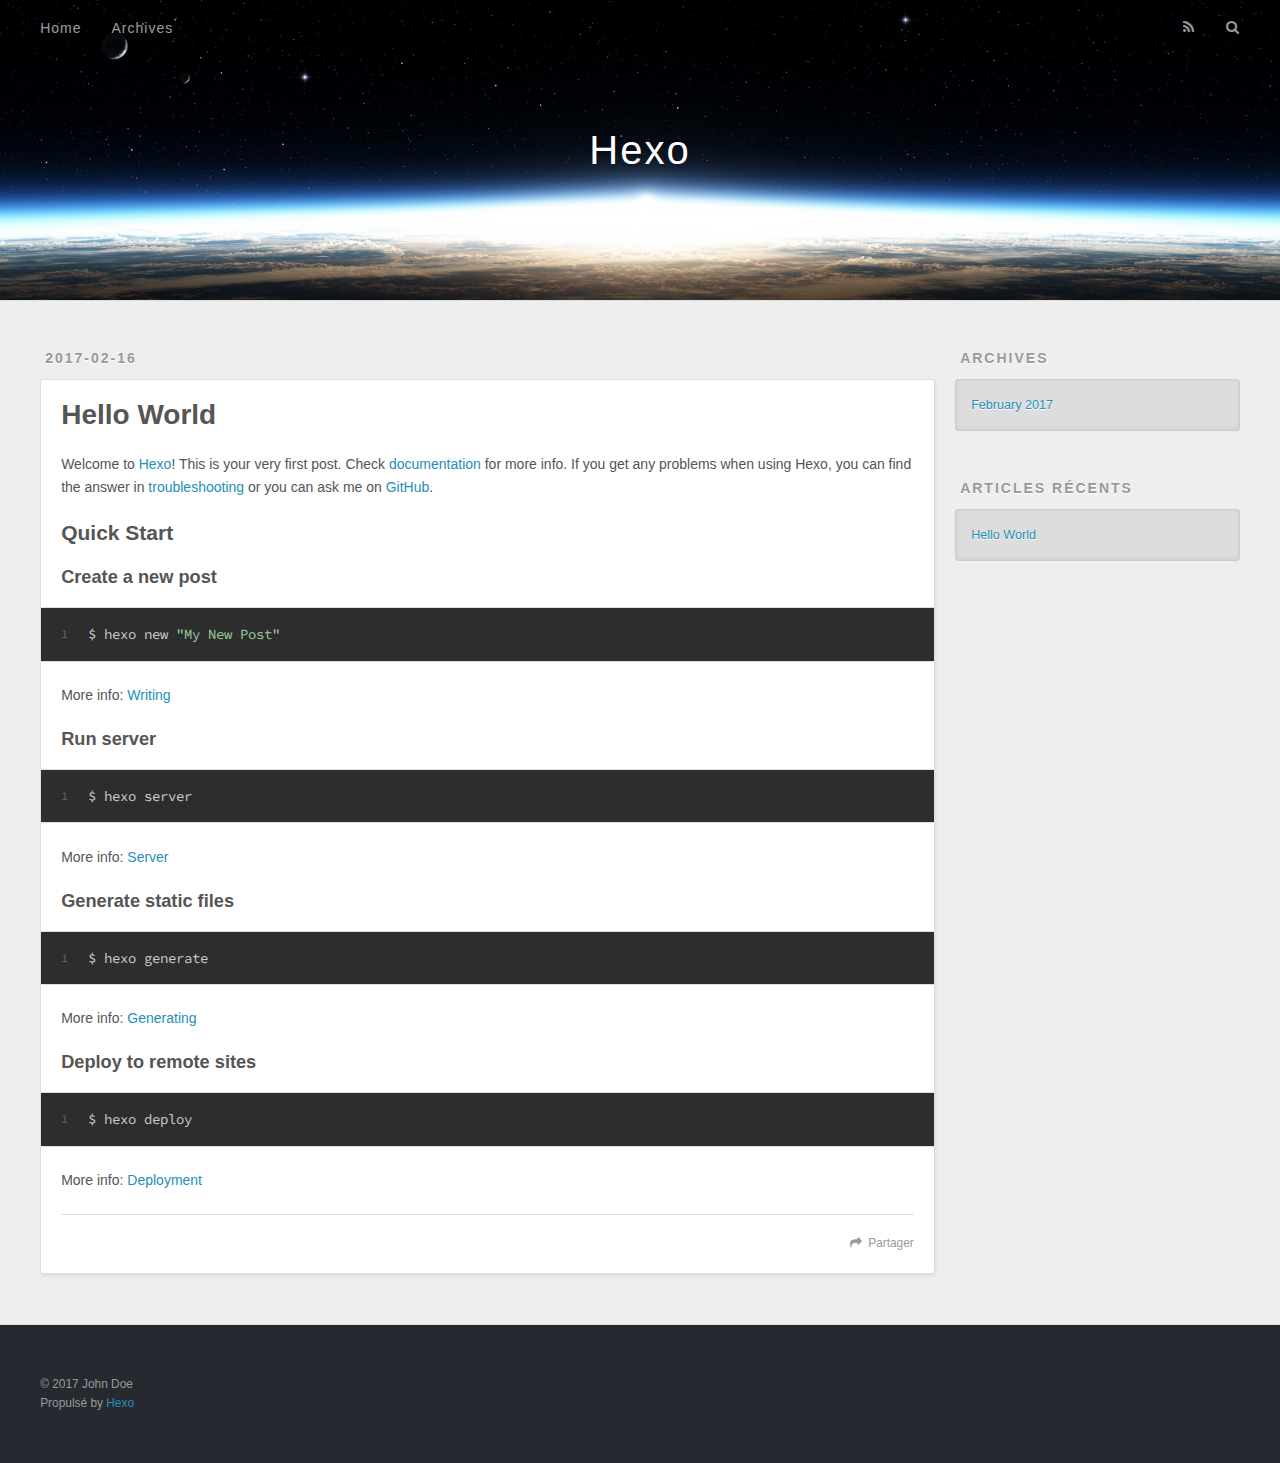
==== index.html @ 512c4527 "Site updated: 2017-02-16 19:37:26" ====
<!DOCTYPE html>
<html>
<head>
  <meta charset="utf-8">
  
  <title>Hexo</title>
  <meta name="viewport" content="width=device-width, initial-scale=1, maximum-scale=1">
  <meta property="og:type" content="website">
<meta property="og:title" content="Hexo">
<meta property="og:url" content="http://yoursite.com/index.html">
<meta property="og:site_name" content="Hexo">
<meta name="twitter:card" content="summary">
<meta name="twitter:title" content="Hexo">
  
    <link rel="alternate" href="/atom.xml" title="Hexo" type="application/atom+xml">
  
  
    <link rel="icon" href="/favicon.png">
  
  
    <link href="//fonts.googleapis.com/css?family=Source+Code+Pro" rel="stylesheet" type="text/css">
  
  <link rel="stylesheet" href="/css/style.css">
  

</head>

<body>
  <div id="container">
    <div id="wrap">
      <header id="header">
  <div id="banner"></div>
  <div id="header-outer" class="outer">
    <div id="header-title" class="inner">
      <h1 id="logo-wrap">
        <a href="/" id="logo">Hexo</a>
      </h1>
      
    </div>
    <div id="header-inner" class="inner">
      <nav id="main-nav">
        <a id="main-nav-toggle" class="nav-icon"></a>
        
          <a class="main-nav-link" href="/">Home</a>
        
          <a class="main-nav-link" href="/archives">Archives</a>
        
      </nav>
      <nav id="sub-nav">
        
          <a id="nav-rss-link" class="nav-icon" href="/atom.xml" title="Flux RSS"></a>
        
        <a id="nav-search-btn" class="nav-icon" title="Rechercher"></a>
      </nav>
      <div id="search-form-wrap">
        <form action="//google.com/search" method="get" accept-charset="UTF-8" class="search-form"><input type="search" name="q" results="0" class="search-form-input" placeholder="Search"><button type="submit" class="search-form-submit">&#xF002;</button><input type="hidden" name="sitesearch" value="http://yoursite.com"></form>
      </div>
    </div>
  </div>
</header>
      <div class="outer">
        <section id="main">
  
    <article id="post-hello-world" class="article article-type-post" itemscope itemprop="blogPost">
  <div class="article-meta">
    <a href="/2017/02/16/hello-world/" class="article-date">
  <time datetime="2017-02-16T11:02:49.770Z" itemprop="datePublished">2017-02-16</time>
</a>
    
  </div>
  <div class="article-inner">
    
    
      <header class="article-header">
        
  
    <h1 itemprop="name">
      <a class="article-title" href="/2017/02/16/hello-world/">Hello World</a>
    </h1>
  

      </header>
    
    <div class="article-entry" itemprop="articleBody">
      
        <p>Welcome to <a href="https://hexo.io/" target="_blank" rel="external">Hexo</a>! This is your very first post. Check <a href="https://hexo.io/docs/" target="_blank" rel="external">documentation</a> for more info. If you get any problems when using Hexo, you can find the answer in <a href="https://hexo.io/docs/troubleshooting.html" target="_blank" rel="external">troubleshooting</a> or you can ask me on <a href="https://github.com/hexojs/hexo/issues" target="_blank" rel="external">GitHub</a>.</p>
<h2 id="Quick-Start"><a href="#Quick-Start" class="headerlink" title="Quick Start"></a>Quick Start</h2><h3 id="Create-a-new-post"><a href="#Create-a-new-post" class="headerlink" title="Create a new post"></a>Create a new post</h3><figure class="highlight bash"><table><tr><td class="gutter"><pre><div class="line">1</div></pre></td><td class="code"><pre><div class="line">$ hexo new <span class="string">"My New Post"</span></div></pre></td></tr></table></figure>
<p>More info: <a href="https://hexo.io/docs/writing.html" target="_blank" rel="external">Writing</a></p>
<h3 id="Run-server"><a href="#Run-server" class="headerlink" title="Run server"></a>Run server</h3><figure class="highlight bash"><table><tr><td class="gutter"><pre><div class="line">1</div></pre></td><td class="code"><pre><div class="line">$ hexo server</div></pre></td></tr></table></figure>
<p>More info: <a href="https://hexo.io/docs/server.html" target="_blank" rel="external">Server</a></p>
<h3 id="Generate-static-files"><a href="#Generate-static-files" class="headerlink" title="Generate static files"></a>Generate static files</h3><figure class="highlight bash"><table><tr><td class="gutter"><pre><div class="line">1</div></pre></td><td class="code"><pre><div class="line">$ hexo generate</div></pre></td></tr></table></figure>
<p>More info: <a href="https://hexo.io/docs/generating.html" target="_blank" rel="external">Generating</a></p>
<h3 id="Deploy-to-remote-sites"><a href="#Deploy-to-remote-sites" class="headerlink" title="Deploy to remote sites"></a>Deploy to remote sites</h3><figure class="highlight bash"><table><tr><td class="gutter"><pre><div class="line">1</div></pre></td><td class="code"><pre><div class="line">$ hexo deploy</div></pre></td></tr></table></figure>
<p>More info: <a href="https://hexo.io/docs/deployment.html" target="_blank" rel="external">Deployment</a></p>

      
    </div>
    <footer class="article-footer">
      <a data-url="http://yoursite.com/2017/02/16/hello-world/" data-id="ciz8a46mx0000kwv94ammc1hn" class="article-share-link">Partager</a>
      
      
    </footer>
  </div>
  
</article>


  

</section>
        
          <aside id="sidebar">
  
    

  
    

  
    
  
    
  <div class="widget-wrap">
    <h3 class="widget-title">Archives</h3>
    <div class="widget">
      <ul class="archive-list"><li class="archive-list-item"><a class="archive-list-link" href="/archives/2017/02/">February 2017</a></li></ul>
    </div>
  </div>


  
    
  <div class="widget-wrap">
    <h3 class="widget-title">Articles récents</h3>
    <div class="widget">
      <ul>
        
          <li>
            <a href="/2017/02/16/hello-world/">Hello World</a>
          </li>
        
      </ul>
    </div>
  </div>

  
</aside>
        
      </div>
      <footer id="footer">
  
  <div class="outer">
    <div id="footer-info" class="inner">
      &copy; 2017 John Doe<br>
      Propulsé by <a href="http://hexo.io/" target="_blank">Hexo</a>
    </div>
  </div>
</footer>
    </div>
    <nav id="mobile-nav">
  
    <a href="/" class="mobile-nav-link">Home</a>
  
    <a href="/archives" class="mobile-nav-link">Archives</a>
  
</nav>
    

<script src="//ajax.googleapis.com/ajax/libs/jquery/2.0.3/jquery.min.js"></script>


  <link rel="stylesheet" href="/fancybox/jquery.fancybox.css">
  <script src="/fancybox/jquery.fancybox.pack.js"></script>


<script src="/js/script.js"></script>

  </div>
</body>
</html>
---- css/style.css ----
body {
  width: 100%;
}
body:before,
body:after {
  content: "";
  display: table;
}
body:after {
  clear: both;
}
html,
body,
div,
span,
applet,
object,
iframe,
h1,
h2,
h3,
h4,
h5,
h6,
p,
blockquote,
pre,
a,
abbr,
acronym,
address,
big,
cite,
code,
del,
dfn,
em,
img,
ins,
kbd,
q,
s,
samp,
small,
strike,
strong,
sub,
sup,
tt,
var,
dl,
dt,
dd,
ol,
ul,
li,
fieldset,
form,
label,
legend,
table,
caption,
tbody,
tfoot,
thead,
tr,
th,
td {
  margin: 0;
  padding: 0;
  border: 0;
  outline: 0;
  font-weight: inherit;
  font-style: inherit;
  font-family: inherit;
  font-size: 100%;
  vertical-align: baseline;
}
body {
  line-height: 1;
  color: #000;
  background: #fff;
}
ol,
ul {
  list-style: none;
}
table {
  border-collapse: separate;
  border-spacing: 0;
  vertical-align: middle;
}
caption,
th,
td {
  text-align: left;
  font-weight: normal;
  vertical-align: middle;
}
a img {
  border: none;
}
input,
button {
  margin: 0;
  padding: 0;
}
input::-moz-focus-inner,
button::-moz-focus-inner {
  border: 0;
  padding: 0;
}
@font-face {
  font-family: FontAwesome;
  font-style: normal;
  font-weight: normal;
  src: url("fonts/fontawesome-webfont.eot?v=#4.0.3");
  src: url("fonts/fontawesome-webfont.eot?#iefix&v=#4.0.3") format("embedded-opentype"), url("fonts/fontawesome-webfont.woff?v=#4.0.3") format("woff"), url("fonts/fontawesome-webfont.ttf?v=#4.0.3") format("truetype"), url("fonts/fontawesome-webfont.svg#fontawesomeregular?v=#4.0.3") format("svg");
}
html,
body,
#container {
  height: 100%;
}
body {
  background: #eee;
  font: 14px "Helvetica Neue", Helvetica, Arial, sans-serif;
  -webkit-text-size-adjust: 100%;
}
.outer {
  max-width: 1220px;
  margin: 0 auto;
  padding: 0 20px;
}
.outer:before,
.outer:after {
  content: "";
  display: table;
}
.outer:after {
  clear: both;
}
.inner {
  display: inline;
  float: left;
  width: 98.33333333333333%;
  margin: 0 0.833333333333333%;
}
.left,
.alignleft {
  float: left;
}
.right,
.alignright {
  float: right;
}
.clear {
  clear: both;
}
#container {
  position: relative;
}
.mobile-nav-on {
  overflow: hidden;
}
#wrap {
  height: 100%;
  width: 100%;
  position: absolute;
  top: 0;
  left: 0;
  -webkit-transition: 0.2s ease-out;
  -moz-transition: 0.2s ease-out;
  -ms-transition: 0.2s ease-out;
  transition: 0.2s ease-out;
  z-index: 1;
  background: #eee;
}
.mobile-nav-on #wrap {
  left: 280px;
}
@media screen and (min-width: 768px) {
  #main {
    display: inline;
    float: left;
    width: 73.33333333333333%;
    margin: 0 0.833333333333333%;
  }
}
.article-date,
.article-category-link,
.archive-year,
.widget-title {
  text-decoration: none;
  text-transform: uppercase;
  letter-spacing: 2px;
  color: #999;
  margin-bottom: 1em;
  margin-left: 5px;
  line-height: 1em;
  text-shadow: 0 1px #fff;
  font-weight: bold;
}
.article-inner,
.archive-article-inner {
  background: #fff;
  -webkit-box-shadow: 1px 2px 3px #ddd;
  box-shadow: 1px 2px 3px #ddd;
  border: 1px solid #ddd;
  border-radius: 3px;
}
.article-entry h1,
.widget h1 {
  font-size: 2em;
}
.article-entry h2,
.widget h2 {
  font-size: 1.5em;
}
.article-entry h3,
.widget h3 {
  font-size: 1.3em;
}
.article-entry h4,
.widget h4 {
  font-size: 1.2em;
}
.article-entry h5,
.widget h5 {
  font-size: 1em;
}
.article-entry h6,
.widget h6 {
  font-size: 1em;
  color: #999;
}
.article-entry hr,
.widget hr {
  border: 1px dashed #ddd;
}
.article-entry strong,
.widget strong {
  font-weight: bold;
}
.article-entry em,
.widget em,
.article-entry cite,
.widget cite {
  font-style: italic;
}
.article-entry sup,
.widget sup,
.article-entry sub,
.widget sub {
  font-size: 0.75em;
  line-height: 0;
  position: relative;
  vertical-align: baseline;
}
.article-entry sup,
.widget sup {
  top: -0.5em;
}
.article-entry sub,
.widget sub {
  bottom: -0.2em;
}
.article-entry small,
.widget small {
  font-size: 0.85em;
}
.article-entry acronym,
.widget acronym,
.article-entry abbr,
.widget abbr {
  border-bottom: 1px dotted;
}
.article-entry ul,
.widget ul,
.article-entry ol,
.widget ol,
.article-entry dl,
.widget dl {
  margin: 0 20px;
  line-height: 1.6em;
}
.article-entry ul ul,
.widget ul ul,
.article-entry ol ul,
.widget ol ul,
.article-entry ul ol,
.widget ul ol,
.article-entry ol ol,
.widget ol ol {
  margin-top: 0;
  margin-bottom: 0;
}
.article-entry ul,
.widget ul {
  list-style: disc;
}
.article-entry ol,
.widget ol {
  list-style: decimal;
}
.article-entry dt,
.widget dt {
  font-weight: bold;
}
#header {
  height: 300px;
  position: relative;
  border-bottom: 1px solid #ddd;
}
#header:before,
#header:after {
  content: "";
  position: absolute;
  left: 0;
  right: 0;
  height: 40px;
}
#header:before {
  top: 0;
  background: -webkit-linear-gradient(rgba(0,0,0,0.2), transparent);
  background: -moz-linear-gradient(rgba(0,0,0,0.2), transparent);
  background: -ms-linear-gradient(rgba(0,0,0,0.2), transparent);
  background: linear-gradient(rgba(0,0,0,0.2), transparent);
}
#header:after {
  bottom: 0;
  background: -webkit-linear-gradient(transparent, rgba(0,0,0,0.2));
  background: -moz-linear-gradient(transparent, rgba(0,0,0,0.2));
  background: -ms-linear-gradient(transparent, rgba(0,0,0,0.2));
  background: linear-gradient(transparent, rgba(0,0,0,0.2));
}
#header-outer {
  height: 100%;
  position: relative;
}
#header-inner {
  position: relative;
  overflow: hidden;
}
#banner {
  position: absolute;
  top: 0;
  left: 0;
  width: 100%;
  height: 100%;
  background: url("images/banner.jpg") center #000;
  -webkit-background-size: cover;
  -moz-background-size: cover;
  background-size: cover;
  z-index: -1;
}
#header-title {
  text-align: center;
  height: 40px;
  position: absolute;
  top: 50%;
  left: 0;
  margin-top: -20px;
}
#logo,
#subtitle {
  text-decoration: none;
  color: #fff;
  font-weight: 300;
  text-shadow: 0 1px 4px rgba(0,0,0,0.3);
}
#logo {
  font-size: 40px;
  line-height: 40px;
  letter-spacing: 2px;
}
#subtitle {
  font-size: 16px;
  line-height: 16px;
  letter-spacing: 1px;
}
#subtitle-wrap {
  margin-top: 16px;
}
#main-nav {
  float: left;
  margin-left: -15px;
}
.nav-icon,
.main-nav-link {
  float: left;
  color: #fff;
  opacity: 0.6;
  text-decoration: none;
  text-shadow: 0 1px rgba(0,0,0,0.2);
  -webkit-transition: opacity 0.2s;
  -moz-transition: opacity 0.2s;
  -ms-transition: opacity 0.2s;
  transition: opacity 0.2s;
  display: block;
  padding: 20px 15px;
}
.nav-icon:hover,
.main-nav-link:hover {
  opacity: 1;
}
.nav-icon {
  font-family: FontAwesome;
  text-align: center;
  font-size: 14px;
  width: 14px;
  height: 14px;
  padding: 20px 15px;
  position: relative;
  cursor: pointer;
}
.main-nav-link {
  font-weight: 300;
  letter-spacing: 1px;
}
@media screen and (max-width: 479px) {
  .main-nav-link {
    display: none;
  }
}
#main-nav-toggle {
  display: none;
}
#main-nav-toggle:before {
  content: "\f0c9";
}
@media screen and (max-width: 479px) {
  #main-nav-toggle {
    display: block;
  }
}
#sub-nav {
  float: right;
  margin-right: -15px;
}
#nav-rss-link:before {
  content: "\f09e";
}
#nav-search-btn:before {
  content: "\f002";
}
#search-form-wrap {
  position: absolute;
  top: 15px;
  width: 150px;
  height: 30px;
  right: -150px;
  opacity: 0;
  -webkit-transition: 0.2s ease-out;
  -moz-transition: 0.2s ease-out;
  -ms-transition: 0.2s ease-out;
  transition: 0.2s ease-out;
}
#search-form-wrap.on {
  opacity: 1;
  right: 0;
}
@media screen and (max-width: 479px) {
  #search-form-wrap {
    width: 100%;
    right: -100%;
  }
}
.search-form {
  position: absolute;
  top: 0;
  left: 0;
  right: 0;
  background: #fff;
  padding: 5px 15px;
  border-radius: 15px;
  -webkit-box-shadow: 0 0 10px rgba(0,0,0,0.3);
  box-shadow: 0 0 10px rgba(0,0,0,0.3);
}
.search-form-input {
  border: none;
  background: none;
  color: #555;
  width: 100%;
  font: 13px "Helvetica Neue", Helvetica, Arial, sans-serif;
  outline: none;
}
.search-form-input::-webkit-search-results-decoration,
.search-form-input::-webkit-search-cancel-button {
  -webkit-appearance: none;
}
.search-form-submit {
  position: absolute;
  top: 50%;
  right: 10px;
  margin-top: -7px;
  font: 13px FontAwesome;
  border: none;
  background: none;
  color: #bbb;
  cursor: pointer;
}
.search-form-submit:hover,
.search-form-submit:focus {
  color: #777;
}
.article {
  margin: 50px 0;
}
.article-inner {
  overflow: hidden;
}
.article-meta:before,
.article-meta:after {
  content: "";
  display: table;
}
.article-meta:after {
  clear: both;
}
.article-date {
  float: left;
}
.article-category {
  float: left;
  line-height: 1em;
  color: #ccc;
  text-shadow: 0 1px #fff;
  margin-left: 8px;
}
.article-category:before {
  content: "\2022";
}
.article-category-link {
  margin: 0 12px 1em;
}
.article-header {
  padding: 20px 20px 0;
}
.article-title {
  text-decoration: none;
  font-size: 2em;
  font-weight: bold;
  color: #555;
  line-height: 1.1em;
  -webkit-transition: color 0.2s;
  -moz-transition: color 0.2s;
  -ms-transition: color 0.2s;
  transition: color 0.2s;
}
a.article-title:hover {
  color: #258fb8;
}
.article-entry {
  color: #555;
  padding: 0 20px;
}
.article-entry:before,
.article-entry:after {
  content: "";
  display: table;
}
.article-entry:after {
  clear: both;
}
.article-entry p,
.article-entry table {
  line-height: 1.6em;
  margin: 1.6em 0;
}
.article-entry h1,
.article-entry h2,
.article-entry h3,
.article-entry h4,
.article-entry h5,
.article-entry h6 {
  font-weight: bold;
}
.article-entry h1,
.article-entry h2,
.article-entry h3,
.article-entry h4,
.article-entry h5,
.article-entry h6 {
  line-height: 1.1em;
  margin: 1.1em 0;
}
.article-entry a {
  color: #258fb8;
  text-decoration: none;
}
.article-entry a:hover {
  text-decoration: underline;
}
.article-entry ul,
.article-entry ol,
.article-entry dl {
  margin-top: 1.6em;
  margin-bottom: 1.6em;
}
.article-entry img,
.article-entry video {
  max-width: 100%;
  height: auto;
  display: block;
  margin: auto;
}
.article-entry iframe {
  border: none;
}
.article-entry table {
  width: 100%;
  border-collapse: collapse;
  border-spacing: 0;
}
.article-entry th {
  font-weight: bold;
  border-bottom: 3px solid #ddd;
  padding-bottom: 0.5em;
}
.article-entry td {
  border-bottom: 1px solid #ddd;
  padding: 10px 0;
}
.article-entry blockquote {
  font-family: Georgia, "Times New Roman", serif;
  font-size: 1.4em;
  margin: 1.6em 20px;
  text-align: center;
}
.article-entry blockquote footer {
  font-size: 14px;
  margin: 1.6em 0;
  font-family: "Helvetica Neue", Helvetica, Arial, sans-serif;
}
.article-entry blockquote footer cite:before {
  content: "—";
  padding: 0 0.5em;
}
.article-entry .pullquote {
  text-align: left;
  width: 45%;
  margin: 0;
}
.article-entry .pullquote.left {
  margin-left: 0.5em;
  margin-right: 1em;
}
.article-entry .pullquote.right {
  margin-right: 0.5em;
  margin-left: 1em;
}
.article-entry .caption {
  color: #999;
  display: block;
  font-size: 0.9em;
  margin-top: 0.5em;
  position: relative;
  text-align: center;
}
.article-entry .video-container {
  position: relative;
  padding-top: 56.25%;
  height: 0;
  overflow: hidden;
}
.article-entry .video-container iframe,
.article-entry .video-container object,
.article-entry .video-container embed {
  position: absolute;
  top: 0;
  left: 0;
  width: 100%;
  height: 100%;
  margin-top: 0;
}
.article-more-link a {
  display: inline-block;
  line-height: 1em;
  padding: 6px 15px;
  border-radius: 15px;
  background: #eee;
  color: #999;
  text-shadow: 0 1px #fff;
  text-decoration: none;
}
.article-more-link a:hover {
  background: #258fb8;
  color: #fff;
  text-decoration: none;
  text-shadow: 0 1px #1e7293;
}
.article-footer {
  font-size: 0.85em;
  line-height: 1.6em;
  border-top: 1px solid #ddd;
  padding-top: 1.6em;
  margin: 0 20px 20px;
}
.article-footer:before,
.article-footer:after {
  content: "";
  display: table;
}
.article-footer:after {
  clear: both;
}
.article-footer a {
  color: #999;
  text-decoration: none;
}
.article-footer a:hover {
  color: #555;
}
.article-tag-list-item {
  float: left;
  margin-right: 10px;
}
.article-tag-list-link:before {
  content: "#";
}
.article-comment-link {
  float: right;
}
.article-comment-link:before {
  content: "\f075";
  font-family: FontAwesome;
  padding-right: 8px;
}
.article-share-link {
  cursor: pointer;
  float: right;
  margin-left: 20px;
}
.article-share-link:before {
  content: "\f064";
  font-family: FontAwesome;
  padding-right: 6px;
}
#article-nav {
  position: relative;
}
#article-nav:before,
#article-nav:after {
  content: "";
  display: table;
}
#article-nav:after {
  clear: both;
}
@media screen and (min-width: 768px) {
  #article-nav {
    margin: 50px 0;
  }
  #article-nav:before {
    width: 8px;
    height: 8px;
    position: absolute;
    top: 50%;
    left: 50%;
    margin-top: -4px;
    margin-left: -4px;
    content: "";
    border-radius: 50%;
    background: #ddd;
    -webkit-box-shadow: 0 1px 2px #fff;
    box-shadow: 0 1px 2px #fff;
  }
}
.article-nav-link-wrap {
  text-decoration: none;
  text-shadow: 0 1px #fff;
  color: #999;
  -webkit-box-sizing: border-box;
  -moz-box-sizing: border-box;
  box-sizing: border-box;
  margin-top: 50px;
  text-align: center;
  display: block;
}
.article-nav-link-wrap:hover {
  color: #555;
}
@media screen and (min-width: 768px) {
  .article-nav-link-wrap {
    width: 50%;
    margin-top: 0;
  }
}
@media screen and (min-width: 768px) {
  #article-nav-newer {
    float: left;
    text-align: right;
    padding-right: 20px;
  }
}
@media screen and (min-width: 768px) {
  #article-nav-older {
    float: right;
    text-align: left;
    padding-left: 20px;
  }
}
.article-nav-caption {
  text-transform: uppercase;
  letter-spacing: 2px;
  color: #ddd;
  line-height: 1em;
  font-weight: bold;
}
#article-nav-newer .article-nav-caption {
  margin-right: -2px;
}
.article-nav-title {
  font-size: 0.85em;
  line-height: 1.6em;
  margin-top: 0.5em;
}
.article-share-box {
  position: absolute;
  display: none;
  background: #fff;
  -webkit-box-shadow: 1px 2px 10px rgba(0,0,0,0.2);
  box-shadow: 1px 2px 10px rgba(0,0,0,0.2);
  border-radius: 3px;
  margin-left: -145px;
  overflow: hidden;
  z-index: 1;
}
.article-share-box.on {
  display: block;
}
.article-share-input {
  width: 100%;
  background: none;
  -webkit-box-sizing: border-box;
  -moz-box-sizing: border-box;
  box-sizing: border-box;
  font: 14px "Helvetica Neue", Helvetica, Arial, sans-serif;
  padding: 0 15px;
  color: #555;
  outline: none;
  border: 1px solid #ddd;
  border-radius: 3px 3px 0 0;
  height: 36px;
  line-height: 36px;
}
.article-share-links {
  background: #eee;
}
.article-share-links:before,
.article-share-links:after {
  content: "";
  display: table;
}
.article-share-links:after {
  clear: both;
}
.article-share-twitter,
.article-share-facebook,
.article-share-pinterest,
.article-share-google {
  width: 50px;
  height: 36px;
  display: block;
  float: left;
  position: relative;
  color: #999;
  text-shadow: 0 1px #fff;
}
.article-share-twitter:before,
.article-share-facebook:before,
.article-share-pinterest:before,
.article-share-google:before {
  font-size: 20px;
  font-family: FontAwesome;
  width: 20px;
  height: 20px;
  position: absolute;
  top: 50%;
  left: 50%;
  margin-top: -10px;
  margin-left: -10px;
  text-align: center;
}
.article-share-twitter:hover,
.article-share-facebook:hover,
.article-share-pinterest:hover,
.article-share-google:hover {
  color: #fff;
}
.article-share-twitter:before {
  content: "\f099";
}
.article-share-twitter:hover {
  background: #00aced;
  text-shadow: 0 1px #008abe;
}
.article-share-facebook:before {
  content: "\f09a";
}
.article-share-facebook:hover {
  background: #3b5998;
  text-shadow: 0 1px #2f477a;
}
.article-share-pinterest:before {
  content: "\f0d2";
}
.article-share-pinterest:hover {
  background: #cb2027;
  text-shadow: 0 1px #a21a1f;
}
.article-share-google:before {
  content: "\f0d5";
}
.article-share-google:hover {
  background: #dd4b39;
  text-shadow: 0 1px #be3221;
}
.article-gallery {
  background: #000;
  position: relative;
}
.article-gallery-photos {
  position: relative;
  overflow: hidden;
}
.article-gallery-img {
  display: none;
  max-width: 100%;
}
.article-gallery-img:first-child {
  display: block;
}
.article-gallery-img.loaded {
  position: absolute;
  display: block;
}
.article-gallery-img img {
  display: block;
  max-width: 100%;
  margin: 0 auto;
}
#comments {
  background: #fff;
  -webkit-box-shadow: 1px 2px 3px #ddd;
  box-shadow: 1px 2px 3px #ddd;
  padding: 20px;
  border: 1px solid #ddd;
  border-radius: 3px;
  margin: 50px 0;
}
#comments a {
  color: #258fb8;
}
.archives-wrap {
  margin: 50px 0;
}
.archives:before,
.archives:after {
  content: "";
  display: table;
}
.archives:after {
  clear: both;
}
.archive-year-wrap {
  margin-bottom: 1em;
}
.archives {
  -webkit-column-gap: 10px;
  -moz-column-gap: 10px;
  column-gap: 10px;
}
@media screen and (min-width: 480px) and (max-width: 767px) {
  .archives {
    -webkit-column-count: 2;
    -moz-column-count: 2;
    column-count: 2;
  }
}
@media screen and (min-width: 768px) {
  .archives {
    -webkit-column-count: 3;
    -moz-column-count: 3;
    column-count: 3;
  }
}
.archive-article {
  -webkit-column-break-inside: avoid;
  page-break-inside: avoid;
  overflow: hidden;
  break-inside: avoid-column;
}
.archive-article-inner {
  padding: 10px;
  margin-bottom: 15px;
}
.archive-article-title {
  text-decoration: none;
  font-weight: bold;
  color: #555;
  -webkit-transition: color 0.2s;
  -moz-transition: color 0.2s;
  -ms-transition: color 0.2s;
  transition: color 0.2s;
  line-height: 1.6em;
}
.archive-article-title:hover {
  color: #258fb8;
}
.archive-article-footer {
  margin-top: 1em;
}
.archive-article-date {
  color: #999;
  text-decoration: none;
  font-size: 0.85em;
  line-height: 1em;
  margin-bottom: 0.5em;
  display: block;
}
#page-nav {
  margin: 50px auto;
  background: #fff;
  -webkit-box-shadow: 1px 2px 3px #ddd;
  box-shadow: 1px 2px 3px #ddd;
  border: 1px solid #ddd;
  border-radius: 3px;
  text-align: center;
  color: #999;
  overflow: hidden;
}
#page-nav:before,
#page-nav:after {
  content: "";
  display: table;
}
#page-nav:after {
  clear: both;
}
#page-nav a,
#page-nav span {
  padding: 10px 20px;
  line-height: 1;
  height: 2ex;
}
#page-nav a {
  color: #999;
  text-decoration: none;
}
#page-nav a:hover {
  background: #999;
  color: #fff;
}
#page-nav .prev {
  float: left;
}
#page-nav .next {
  float: right;
}
#page-nav .page-number {
  display: inline-block;
}
@media screen and (max-width: 479px) {
  #page-nav .page-number {
    display: none;
  }
}
#page-nav .current {
  color: #555;
  font-weight: bold;
}
#page-nav .space {
  color: #ddd;
}
#footer {
  background: #262a30;
  padding: 50px 0;
  border-top: 1px solid #ddd;
  color: #999;
}
#footer a {
  color: #258fb8;
  text-decoration: none;
}
#footer a:hover {
  text-decoration: underline;
}
#footer-info {
  line-height: 1.6em;
  font-size: 0.85em;
}
.article-entry pre,
.article-entry .highlight {
  background: #2d2d2d;
  margin: 0 -20px;
  padding: 15px 20px;
  border-style: solid;
  border-color: #ddd;
  border-width: 1px 0;
  overflow: auto;
  color: #ccc;
  line-height: 22.400000000000002px;
}
.article-entry .highlight .gutter pre,
.article-entry .gist .gist-file .gist-data .line-numbers {
  color: #666;
  font-size: 0.85em;
}
.article-entry pre,
.article-entry code {
  font-family: "Source Code Pro", Consolas, Monaco, Menlo, Consolas, monospace;
}
.article-entry code {
  background: #eee;
  text-shadow: 0 1px #fff;
  padding: 0 0.3em;
}
.article-entry pre code {
  background: none;
  text-shadow: none;
  padding: 0;
}
.article-entry .highlight pre {
  border: none;
  margin: 0;
  padding: 0;
}
.article-entry .highlight table {
  margin: 0;
  width: auto;
}
.article-entry .highlight td {
  border: none;
  padding: 0;
}
.article-entry .highlight figcaption {
  font-size: 0.85em;
  color: #999;
  line-height: 1em;
  margin-bottom: 1em;
}
.article-entry .highlight figcaption:before,
.article-entry .highlight figcaption:after {
  content: "";
  display: table;
}
.article-entry .highlight figcaption:after {
  clear: both;
}
.article-entry .highlight figcaption a {
  float: right;
}
.article-entry .highlight .gutter pre {
  text-align: right;
  padding-right: 20px;
}
.article-entry .highlight .line {
  height: 22.400000000000002px;
}
.article-entry .highlight .line.marked {
  background: #515151;
}
.article-entry .gist {
  margin: 0 -20px;
  border-style: solid;
  border-color: #ddd;
  border-width: 1px 0;
  background: #2d2d2d;
  padding: 15px 20px 15px 0;
}
.article-entry .gist .gist-file {
  border: none;
  font-family: "Source Code Pro", Consolas, Monaco, Menlo, Consolas, monospace;
  margin: 0;
}
.article-entry .gist .gist-file .gist-data {
  background: none;
  border: none;
}
.article-entry .gist .gist-file .gist-data .line-numbers {
  background: none;
  border: none;
  padding: 0 20px 0 0;
}
.article-entry .gist .gist-file .gist-data .line-data {
  padding: 0 !important;
}
.article-entry .gist .gist-file .highlight {
  margin: 0;
  padding: 0;
  border: none;
}
.article-entry .gist .gist-file .gist-meta {
  background: #2d2d2d;
  color: #999;
  font: 0.85em "Helvetica Neue", Helvetica, Arial, sans-serif;
  text-shadow: 0 0;
  padding: 0;
  margin-top: 1em;
  margin-left: 20px;
}
.article-entry .gist .gist-file .gist-meta a {
  color: #258fb8;
  font-weight: normal;
}
.article-entry .gist .gist-file .gist-meta a:hover {
  text-decoration: underline;
}
pre .comment,
pre .title {
  color: #999;
}
pre .variable,
pre .attribute,
pre .tag,
pre .regexp,
pre .ruby .constant,
pre .xml .tag .title,
pre .xml .pi,
pre .xml .doctype,
pre .html .doctype,
pre .css .id,
pre .css .class,
pre .css .pseudo {
  color: #f2777a;
}
pre .number,
pre .preprocessor,
pre .built_in,
pre .literal,
pre .params,
pre .constant {
  color: #f99157;
}
pre .class,
pre .ruby .class .title,
pre .css .rules .attribute {
  color: #9c9;
}
pre .string,
pre .value,
pre .inheritance,
pre .header,
pre .ruby .symbol,
pre .xml .cdata {
  color: #9c9;
}
pre .css .hexcolor {
  color: #6cc;
}
pre .function,
pre .python .decorator,
pre .python .title,
pre .ruby .function .title,
pre .ruby .title .keyword,
pre .perl .sub,
pre .javascript .title,
pre .coffeescript .title {
  color: #69c;
}
pre .keyword,
pre .javascript .function {
  color: #c9c;
}
@media screen and (max-width: 479px) {
  #mobile-nav {
    position: absolute;
    top: 0;
    left: 0;
    width: 280px;
    height: 100%;
    background: #191919;
    border-right: 1px solid #fff;
  }
}
@media screen and (max-width: 479px) {
  .mobile-nav-link {
    display: block;
    color: #999;
    text-decoration: none;
    padding: 15px 20px;
    font-weight: bold;
  }
  .mobile-nav-link:hover {
    color: #fff;
  }
}
@media screen and (min-width: 768px) {
  #sidebar {
    display: inline;
    float: left;
    width: 23.333333333333332%;
    margin: 0 0.833333333333333%;
  }
}
.widget-wrap {
  margin: 50px 0;
}
.widget {
  color: #777;
  text-shadow: 0 1px #fff;
  background: #ddd;
  -webkit-box-shadow: 0 -1px 4px #ccc inset;
  box-shadow: 0 -1px 4px #ccc inset;
  border: 1px solid #ccc;
  padding: 15px;
  border-radius: 3px;
}
.widget a {
  color: #258fb8;
  text-decoration: none;
}
.widget a:hover {
  text-decoration: underline;
}
.widget ul ul,
.widget ol ul,
.widget dl ul,
.widget ul ol,
.widget ol ol,
.widget dl ol,
.widget ul dl,
.widget ol dl,
.widget dl dl {
  margin-left: 15px;
  list-style: disc;
}
.widget {
  line-height: 1.6em;
  word-wrap: break-word;
  font-size: 0.9em;
}
.widget ul,
.widget ol {
  list-style: none;
  margin: 0;
}
.widget ul ul,
.widget ol ul,
.widget ul ol,
.widget ol ol {
  margin: 0 20px;
}
.widget ul ul,
.widget ol ul {
  list-style: disc;
}
.widget ul ol,
.widget ol ol {
  list-style: decimal;
}
.category-list-count,
.tag-list-count,
.archive-list-count {
  padding-left: 5px;
  color: #999;
  font-size: 0.85em;
}
.category-list-count:before,
.tag-list-count:before,
.archive-list-count:before {
  content: "(";
}
.category-list-count:after,
.tag-list-count:after,
.archive-list-count:after {
  content: ")";
}
.tagcloud a {
  margin-right: 5px;
  display: inline-block;
}
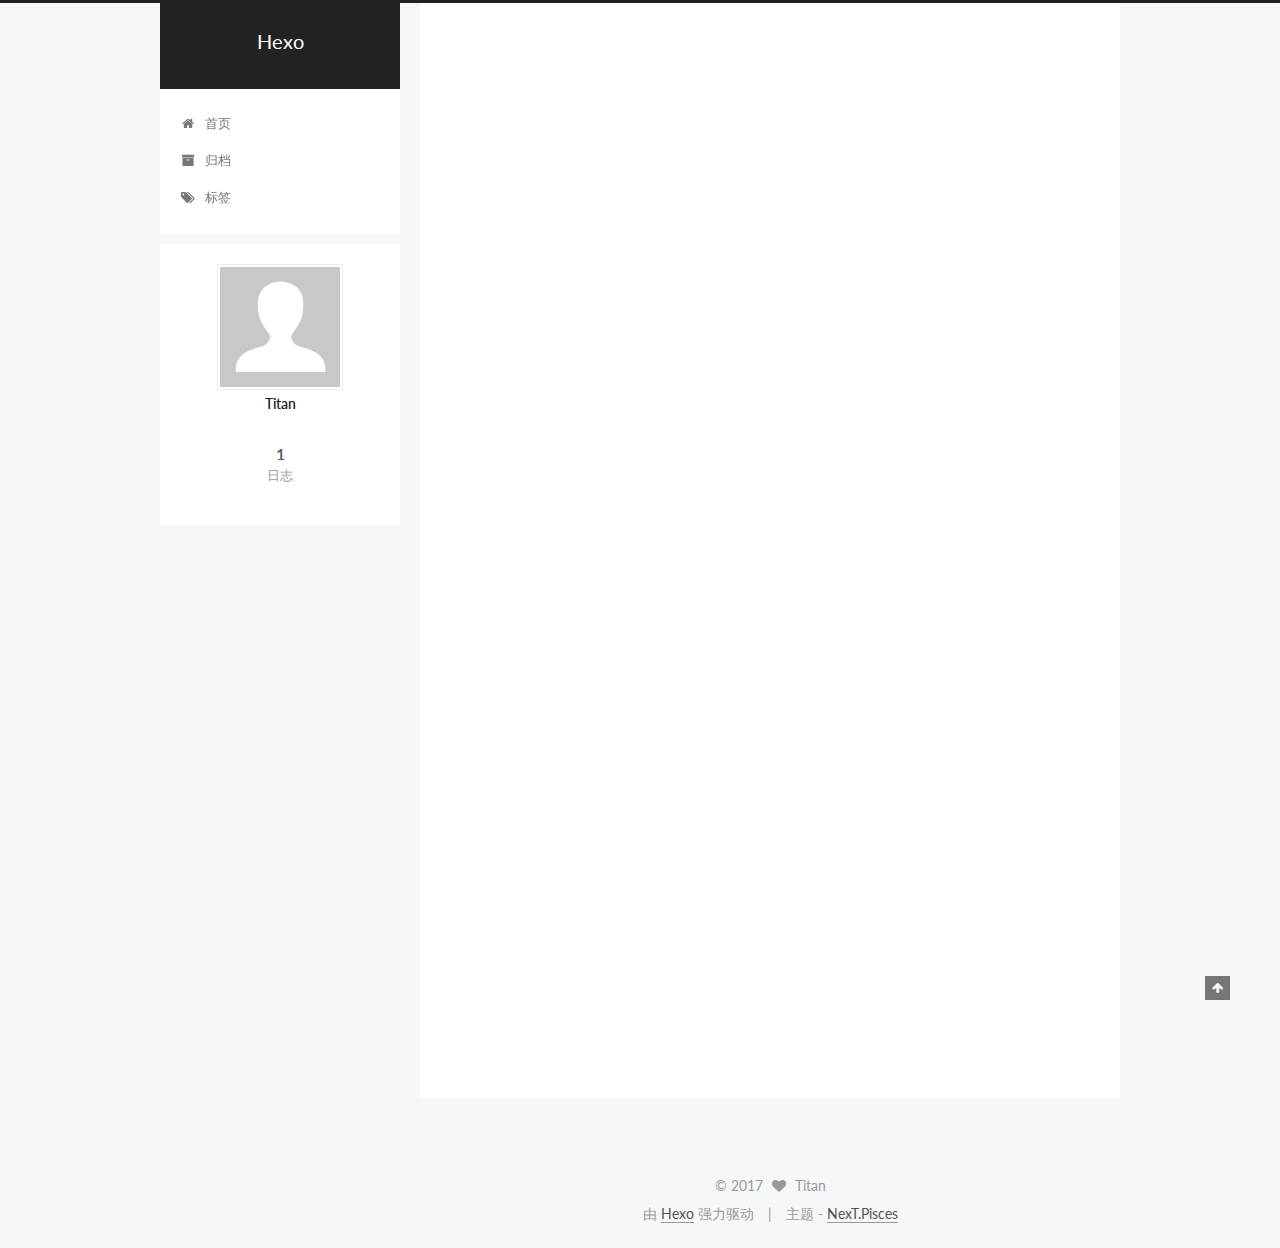
==== commit 1224d691: "Site updated: 2017-02-16 19:41:27" ====
--- a/index.html
+++ b/index.html
@@ -1,89 +1,331 @@
-<!DOCTYPE html>
-<html>
+<!doctype html>
+
+
+
+  
+
+
+<html class="theme-next pisces use-motion" lang="zh-Hans">
 <head>
-  <meta charset="utf-8">
-  
-  <title>Hexo</title>
-  <meta name="viewport" content="width=device-width, initial-scale=1, maximum-scale=1">
-  <meta property="og:type" content="website">
+  <meta charset="UTF-8"/>
+<meta http-equiv="X-UA-Compatible" content="IE=edge" />
+<meta name="viewport" content="width=device-width, initial-scale=1, maximum-scale=1"/>
+
+
+
+<meta http-equiv="Cache-Control" content="no-transform" />
+<meta http-equiv="Cache-Control" content="no-siteapp" />
+
+
+
+
+
+
+
+
+
+
+
+
+
+
+
+  
+  
+  <link href="/lib/fancybox/source/jquery.fancybox.css?v=2.1.5" rel="stylesheet" type="text/css" />
+
+
+
+
+  
+  
+  
+  
+
+  
+    
+    
+  
+
+  
+
+  
+
+  
+
+  
+
+  
+    
+    
+    <link href="//fonts.googleapis.com/css?family=Lato:300,300italic,400,400italic,700,700italic&subset=latin,latin-ext" rel="stylesheet" type="text/css">
+  
+
+
+
+
+
+
+<link href="/lib/font-awesome/css/font-awesome.min.css?v=4.6.2" rel="stylesheet" type="text/css" />
+
+<link href="/css/main.css?v=5.1.0" rel="stylesheet" type="text/css" />
+
+
+  <meta name="keywords" content="Hexo, NexT" />
+
+
+
+
+
+
+
+
+  <link rel="shortcut icon" type="image/x-icon" href="/favicon.ico?v=5.1.0" />
+
+
+
+
+
+
+<meta property="og:type" content="website">
 <meta property="og:title" content="Hexo">
 <meta property="og:url" content="http://yoursite.com/index.html">
 <meta property="og:site_name" content="Hexo">
 <meta name="twitter:card" content="summary">
 <meta name="twitter:title" content="Hexo">
-  
-    <link rel="alternate" href="/atom.xml" title="Hexo" type="application/atom+xml">
-  
-  
-    <link rel="icon" href="/favicon.png">
-  
-  
-    <link href="//fonts.googleapis.com/css?family=Source+Code+Pro" rel="stylesheet" type="text/css">
-  
-  <link rel="stylesheet" href="/css/style.css">
-  
-
+
+
+
+<script type="text/javascript" id="hexo.configurations">
+  var NexT = window.NexT || {};
+  var CONFIG = {
+    root: '/',
+    scheme: 'Pisces',
+    sidebar: {"position":"left","display":"post"},
+    fancybox: true,
+    motion: true,
+    duoshuo: {
+      userId: '0',
+      author: '博主'
+    },
+    algolia: {
+      applicationID: '',
+      apiKey: '',
+      indexName: '',
+      hits: {"per_page":10},
+      labels: {"input_placeholder":"Search for Posts","hits_empty":"We didn't find any results for the search: ${query}","hits_stats":"${hits} results found in ${time} ms"}
+    }
+  };
+</script>
+
+
+
+  <link rel="canonical" href="http://yoursite.com/"/>
+
+
+
+
+
+  <title> Hexo </title>
 </head>
 
-<body>
-  <div id="container">
-    <div id="wrap">
-      <header id="header">
-  <div id="banner"></div>
-  <div id="header-outer" class="outer">
-    <div id="header-title" class="inner">
-      <h1 id="logo-wrap">
-        <a href="/" id="logo">Hexo</a>
-      </h1>
-      
-    </div>
-    <div id="header-inner" class="inner">
-      <nav id="main-nav">
-        <a id="main-nav-toggle" class="nav-icon"></a>
-        
-          <a class="main-nav-link" href="/">Home</a>
-        
-          <a class="main-nav-link" href="/archives">Archives</a>
-        
-      </nav>
-      <nav id="sub-nav">
-        
-          <a id="nav-rss-link" class="nav-icon" href="/atom.xml" title="Flux RSS"></a>
-        
-        <a id="nav-search-btn" class="nav-icon" title="Rechercher"></a>
-      </nav>
-      <div id="search-form-wrap">
-        <form action="//google.com/search" method="get" accept-charset="UTF-8" class="search-form"><input type="search" name="q" results="0" class="search-form-input" placeholder="Search"><button type="submit" class="search-form-submit">&#xF002;</button><input type="hidden" name="sitesearch" value="http://yoursite.com"></form>
-      </div>
-    </div>
+<body itemscope itemtype="http://schema.org/WebPage" lang="zh-Hans">
+
+  
+
+
+
+
+
+
+
+
+
+
+
+
+
+
+  
+  
+    
+  
+
+  <div class="container one-collumn sidebar-position-left 
+   page-home 
+ ">
+    <div class="headband"></div>
+
+    <header id="header" class="header" itemscope itemtype="http://schema.org/WPHeader">
+      <div class="header-inner"><div class="site-meta ">
+  
+
+  <div class="custom-logo-site-title">
+    <a href="/"  class="brand" rel="start">
+      <span class="logo-line-before"><i></i></span>
+      <span class="site-title">Hexo</span>
+      <span class="logo-line-after"><i></i></span>
+    </a>
   </div>
-</header>
-      <div class="outer">
-        <section id="main">
-  
-    <article id="post-hello-world" class="article article-type-post" itemscope itemprop="blogPost">
-  <div class="article-meta">
-    <a href="/2017/02/16/hello-world/" class="article-date">
-  <time datetime="2017-02-16T11:02:49.770Z" itemprop="datePublished">2017-02-16</time>
-</a>
-    
-  </div>
-  <div class="article-inner">
-    
-    
-      <header class="article-header">
-        
-  
-    <h1 itemprop="name">
-      <a class="article-title" href="/2017/02/16/hello-world/">Hello World</a>
-    </h1>
-  
-
+    
+      <p class="site-subtitle"></p>
+    
+</div>
+
+<div class="site-nav-toggle">
+  <button>
+    <span class="btn-bar"></span>
+    <span class="btn-bar"></span>
+    <span class="btn-bar"></span>
+  </button>
+</div>
+
+<nav class="site-nav">
+  
+
+  
+    <ul id="menu" class="menu">
+      
+        
+        <li class="menu-item menu-item-home">
+          <a href="/" rel="section">
+            
+              <i class="menu-item-icon fa fa-fw fa-home"></i> <br />
+            
+            首页
+          </a>
+        </li>
+      
+        
+        <li class="menu-item menu-item-archives">
+          <a href="/archives" rel="section">
+            
+              <i class="menu-item-icon fa fa-fw fa-archive"></i> <br />
+            
+            归档
+          </a>
+        </li>
+      
+        
+        <li class="menu-item menu-item-tags">
+          <a href="/tags" rel="section">
+            
+              <i class="menu-item-icon fa fa-fw fa-tags"></i> <br />
+            
+            标签
+          </a>
+        </li>
+      
+
+      
+    </ul>
+  
+
+  
+</nav>
+
+
+
+ </div>
+    </header>
+
+    <main id="main" class="main">
+      <div class="main-inner">
+        <div class="content-wrap">
+          <div id="content" class="content">
+            
+  <section id="posts" class="posts-expand">
+    
+      
+
+  
+
+  
+  
+  
+
+  <article class="post post-type-normal " itemscope itemtype="http://schema.org/Article">
+  <link itemprop="mainEntityOfPage" href="http://yoursite.com/2017/02/16/hello-world/">
+
+  <span style="display:none" itemprop="author" itemscope itemtype="http://schema.org/Person">
+    <meta itemprop="name" content="Titan">
+    <meta itemprop="description" content="">
+    <meta itemprop="image" content="/images/avatar.gif">
+  </span>
+
+  <span style="display:none" itemprop="publisher" itemscope itemtype="http://schema.org/Organization">
+    <meta itemprop="name" content="Hexo">
+    <span style="display:none" itemprop="logo" itemscope itemtype="http://schema.org/ImageObject">
+      <img style="display:none;" itemprop="url image" alt="Hexo" src="">
+    </span>
+  </span>
+
+    
+      <header class="post-header">
+
+        
+        
+          <h1 class="post-title" itemprop="name headline">
+            
+            
+              
+                
+                <a class="post-title-link" href="/2017/02/16/hello-world/" itemprop="url">
+                  Hello World
+                </a>
+              
+            
+          </h1>
+        
+
+        <div class="post-meta">
+          <span class="post-time">
+            
+              <span class="post-meta-item-icon">
+                <i class="fa fa-calendar-o"></i>
+              </span>
+              
+                <span class="post-meta-item-text">发表于</span>
+              
+              <time title="Post created" itemprop="dateCreated datePublished" datetime="2017-02-16T19:02:49+08:00">
+                2017-02-16
+              </time>
+            
+
+            
+
+            
+          </span>
+
+          
+
+          
+            
+          
+
+          
+          
+
+          
+
+          
+
+          
+
+        </div>
       </header>
     
-    <div class="article-entry" itemprop="articleBody">
-      
-        <p>Welcome to <a href="https://hexo.io/" target="_blank" rel="external">Hexo</a>! This is your very first post. Check <a href="https://hexo.io/docs/" target="_blank" rel="external">documentation</a> for more info. If you get any problems when using Hexo, you can find the answer in <a href="https://hexo.io/docs/troubleshooting.html" target="_blank" rel="external">troubleshooting</a> or you can ask me on <a href="https://github.com/hexojs/hexo/issues" target="_blank" rel="external">GitHub</a>.</p>
+
+
+    <div class="post-body" itemprop="articleBody">
+
+      
+      
+
+      
+        
+          
+            <p>Welcome to <a href="https://hexo.io/" target="_blank" rel="external">Hexo</a>! This is your very first post. Check <a href="https://hexo.io/docs/" target="_blank" rel="external">documentation</a> for more info. If you get any problems when using Hexo, you can find the answer in <a href="https://hexo.io/docs/troubleshooting.html" target="_blank" rel="external">troubleshooting</a> or you can ask me on <a href="https://github.com/hexojs/hexo/issues" target="_blank" rel="external">GitHub</a>.</p>
 <h2 id="Quick-Start"><a href="#Quick-Start" class="headerlink" title="Quick Start"></a>Quick Start</h2><h3 id="Create-a-new-post"><a href="#Create-a-new-post" class="headerlink" title="Create a new post"></a>Create a new post</h3><figure class="highlight bash"><table><tr><td class="gutter"><pre><div class="line">1</div></pre></td><td class="code"><pre><div class="line">$ hexo new <span class="string">"My New Post"</span></div></pre></td></tr></table></figure>
 <p>More info: <a href="https://hexo.io/docs/writing.html" target="_blank" rel="external">Writing</a></p>
 <h3 id="Run-server"><a href="#Run-server" class="headerlink" title="Run server"></a>Run server</h3><figure class="highlight bash"><table><tr><td class="gutter"><pre><div class="line">1</div></pre></td><td class="code"><pre><div class="line">$ hexo server</div></pre></td></tr></table></figure>
@@ -93,88 +335,266 @@
 <h3 id="Deploy-to-remote-sites"><a href="#Deploy-to-remote-sites" class="headerlink" title="Deploy to remote sites"></a>Deploy to remote sites</h3><figure class="highlight bash"><table><tr><td class="gutter"><pre><div class="line">1</div></pre></td><td class="code"><pre><div class="line">$ hexo deploy</div></pre></td></tr></table></figure>
 <p>More info: <a href="https://hexo.io/docs/deployment.html" target="_blank" rel="external">Deployment</a></p>
 
+          
+        
       
     </div>
-    <footer class="article-footer">
-      <a data-url="http://yoursite.com/2017/02/16/hello-world/" data-id="ciz8a46mx0000kwv94ammc1hn" class="article-share-link">Partager</a>
-      
+
+    <div>
+      
+    </div>
+
+    <div>
+      
+    </div>
+
+
+    <footer class="post-footer">
+      
+
+      
+
+      
+
+      
+      
+        <div class="post-eof"></div>
       
     </footer>
-  </div>
-  
-</article>
-
-
-  
-
-</section>
-        
-          <aside id="sidebar">
-  
-    
-
-  
-    
-
-  
-    
-  
-    
-  <div class="widget-wrap">
-    <h3 class="widget-title">Archives</h3>
-    <div class="widget">
-      <ul class="archive-list"><li class="archive-list-item"><a class="archive-list-link" href="/archives/2017/02/">February 2017</a></li></ul>
+  </article>
+
+
+    
+  </section>
+
+  
+
+          
+          </div>
+          
+
+
+          
+
+        </div>
+        
+          
+  
+  <div class="sidebar-toggle">
+    <div class="sidebar-toggle-line-wrap">
+      <span class="sidebar-toggle-line sidebar-toggle-line-first"></span>
+      <span class="sidebar-toggle-line sidebar-toggle-line-middle"></span>
+      <span class="sidebar-toggle-line sidebar-toggle-line-last"></span>
     </div>
   </div>
 
-
-  
-    
-  <div class="widget-wrap">
-    <h3 class="widget-title">Articles récents</h3>
-    <div class="widget">
-      <ul>
-        
-          <li>
-            <a href="/2017/02/16/hello-world/">Hello World</a>
-          </li>
-        
-      </ul>
+  <aside id="sidebar" class="sidebar">
+    <div class="sidebar-inner">
+
+      
+
+      
+
+      <section class="site-overview sidebar-panel sidebar-panel-active">
+        <div class="site-author motion-element" itemprop="author" itemscope itemtype="http://schema.org/Person">
+          <img class="site-author-image" itemprop="image"
+               src="/images/avatar.gif"
+               alt="Titan" />
+          <p class="site-author-name" itemprop="name">Titan</p>
+           
+              <p class="site-description motion-element" itemprop="description"></p>
+          
+        </div>
+        <nav class="site-state motion-element">
+        
+          
+            <div class="site-state-item site-state-posts">
+              <a href="/archives">
+                <span class="site-state-item-count">1</span>
+                <span class="site-state-item-name">日志</span>
+              </a>
+            </div>
+          
+
+          
+
+          
+
+        </nav>
+
+        
+
+        <div class="links-of-author motion-element">
+          
+        </div>
+
+        
+        
+
+        
+        
+
+        
+
+
+      </section>
+
+      
+
+    </div>
+  </aside>
+
+
+        
+      </div>
+    </main>
+
+    <footer id="footer" class="footer">
+      <div class="footer-inner">
+        <div class="copyright" >
+  
+  &copy; 
+  <span itemprop="copyrightYear">2017</span>
+  <span class="with-love">
+    <i class="fa fa-heart"></i>
+  </span>
+  <span class="author" itemprop="copyrightHolder">Titan</span>
+</div>
+
+
+<div class="powered-by">
+  由 <a class="theme-link" href="https://hexo.io">Hexo</a> 强力驱动
+</div>
+
+<div class="theme-info">
+  主题 -
+  <a class="theme-link" href="https://github.com/iissnan/hexo-theme-next">
+    NexT.Pisces
+  </a>
+</div>
+
+
+        
+
+        
+      </div>
+    </footer>
+
+    <div class="back-to-top">
+      <i class="fa fa-arrow-up"></i>
     </div>
   </div>
 
   
-</aside>
-        
-      </div>
-      <footer id="footer">
-  
-  <div class="outer">
-    <div id="footer-info" class="inner">
-      &copy; 2017 John Doe<br>
-      Propulsé by <a href="http://hexo.io/" target="_blank">Hexo</a>
-    </div>
-  </div>
-</footer>
-    </div>
-    <nav id="mobile-nav">
-  
-    <a href="/" class="mobile-nav-link">Home</a>
-  
-    <a href="/archives" class="mobile-nav-link">Archives</a>
-  
-</nav>
-    
-
-<script src="//ajax.googleapis.com/ajax/libs/jquery/2.0.3/jquery.min.js"></script>
-
-
-  <link rel="stylesheet" href="/fancybox/jquery.fancybox.css">
-  <script src="/fancybox/jquery.fancybox.pack.js"></script>
-
-
-<script src="/js/script.js"></script>
-
-  </div>
+
+<script type="text/javascript">
+  if (Object.prototype.toString.call(window.Promise) !== '[object Function]') {
+    window.Promise = null;
+  }
+</script>
+
+
+
+
+
+
+
+
+
+  
+
+
+
+
+  
+  <script type="text/javascript" src="/lib/jquery/index.js?v=2.1.3"></script>
+
+  
+  <script type="text/javascript" src="/lib/fastclick/lib/fastclick.min.js?v=1.0.6"></script>
+
+  
+  <script type="text/javascript" src="/lib/jquery_lazyload/jquery.lazyload.js?v=1.9.7"></script>
+
+  
+  <script type="text/javascript" src="/lib/velocity/velocity.min.js?v=1.2.1"></script>
+
+  
+  <script type="text/javascript" src="/lib/velocity/velocity.ui.min.js?v=1.2.1"></script>
+
+  
+  <script type="text/javascript" src="/lib/fancybox/source/jquery.fancybox.pack.js?v=2.1.5"></script>
+
+
+  
+
+
+  <script type="text/javascript" src="/js/src/utils.js?v=5.1.0"></script>
+
+  <script type="text/javascript" src="/js/src/motion.js?v=5.1.0"></script>
+
+
+
+  
+  
+
+
+  <script type="text/javascript" src="/js/src/affix.js?v=5.1.0"></script>
+
+  <script type="text/javascript" src="/js/src/schemes/pisces.js?v=5.1.0"></script>
+
+
+
+  
+
+  
+
+
+  <script type="text/javascript" src="/js/src/bootstrap.js?v=5.1.0"></script>
+
+
+
+  
+
+
+
+  
+
+
+
+
+	
+
+
+
+
+
+  
+
+
+
+
+
+  
+
+
+
+
+
+  
+
+
+
+  
+  
+
+  
+
+  
+
+  
+
+  
+
+
 </body>
-</html>+</html>
--- a/css/main.css
+++ b/css/main.css
@@ -0,0 +1,2872 @@
+/* normalize.css v3.0.2 | MIT License | git.io/normalize */
+html {
+  font-family: sans-serif; /* 1 */
+  -ms-text-size-adjust: 100%; /* 2 */
+  -webkit-text-size-adjust: 100%; /* 2 */
+}
+body {
+  margin: 0;
+}
+article,
+aside,
+details,
+figcaption,
+figure,
+footer,
+header,
+hgroup,
+main,
+menu,
+nav,
+section,
+summary {
+  display: block;
+}
+audio,
+canvas,
+progress,
+video {
+  display: inline-block; /* 1 */
+  vertical-align: baseline; /* 2 */
+}
+audio:not([controls]) {
+  display: none;
+  height: 0;
+}
+[hidden],
+template {
+  display: none;
+}
+a {
+  background-color: transparent;
+}
+a:active,
+a:hover {
+  outline: 0;
+}
+abbr[title] {
+  border-bottom: 1px dotted;
+}
+b,
+strong {
+  font-weight: bold;
+}
+dfn {
+  font-style: italic;
+}
+h1 {
+  font-size: 2em;
+  margin: 0.67em 0;
+}
+mark {
+  background: #ff0;
+  color: #000;
+}
+small {
+  font-size: 80%;
+}
+sub,
+sup {
+  font-size: 75%;
+  line-height: 0;
+  position: relative;
+  vertical-align: baseline;
+}
+sup {
+  top: -0.5em;
+}
+sub {
+  bottom: -0.25em;
+}
+img {
+  border: 0;
+}
+svg:not(:root) {
+  overflow: hidden;
+}
+figure {
+  margin: 1em 40px;
+}
+hr {
+  -moz-box-sizing: content-box;
+  box-sizing: content-box;
+  height: 0;
+}
+pre {
+  overflow: auto;
+}
+code,
+kbd,
+pre,
+samp {
+  font-family: monospace, monospace;
+  font-size: 1em;
+}
+button,
+input,
+optgroup,
+select,
+textarea {
+  color: inherit; /* 1 */
+  font: inherit; /* 2 */
+  margin: 0; /* 3 */
+}
+button {
+  overflow: visible;
+}
+button,
+select {
+  text-transform: none;
+}
+button,
+html input[type="button"],
+input[type="reset"],
+input[type="submit"] {
+  -webkit-appearance: button; /* 2 */
+  cursor: pointer; /* 3 */
+}
+button[disabled],
+html input[disabled] {
+  cursor: default;
+}
+button::-moz-focus-inner,
+input::-moz-focus-inner {
+  border: 0;
+  padding: 0;
+}
+input {
+  line-height: normal;
+}
+input[type="checkbox"],
+input[type="radio"] {
+  box-sizing: border-box; /* 1 */
+  padding: 0; /* 2 */
+}
+input[type="number"]::-webkit-inner-spin-button,
+input[type="number"]::-webkit-outer-spin-button {
+  height: auto;
+}
+input[type="search"] {
+  -webkit-appearance: textfield; /* 1 */
+  -moz-box-sizing: content-box;
+  -webkit-box-sizing: content-box; /* 2 */
+  box-sizing: content-box;
+}
+input[type="search"]::-webkit-search-cancel-button,
+input[type="search"]::-webkit-search-decoration {
+  -webkit-appearance: none;
+}
+fieldset {
+  border: 1px solid #c0c0c0;
+  margin: 0 2px;
+  padding: 0.35em 0.625em 0.75em;
+}
+legend {
+  border: 0; /* 1 */
+  padding: 0; /* 2 */
+}
+textarea {
+  overflow: auto;
+}
+optgroup {
+  font-weight: bold;
+}
+table {
+  border-collapse: collapse;
+  border-spacing: 0;
+}
+td,
+th {
+  padding: 0;
+}
+::selection {
+  background: #262a30;
+  color: #fff;
+}
+body {
+  position: relative;
+  font-family: 'Lato', "PingFang SC", "Microsoft YaHei", sans-serif;
+  font-size: 14px;
+  line-height: 2;
+  color: #555;
+  background: #f5f7f9;
+}
+@media (max-width: 767px) {
+  body {
+    padding-right: 0 !important;
+  }
+}
+@media (min-width: 768px) and (max-width: 991px) {
+  body {
+    padding-right: 0 !important;
+  }
+}
+@media (min-width: 1600px) {
+  body {
+    font-size: 16px;
+  }
+}
+h1,
+h2,
+h3,
+h4,
+h5,
+h6 {
+  margin: 0;
+  padding: 0;
+  font-weight: bold;
+  line-height: 1.5;
+  font-family: 'Lato', "PingFang SC", "Microsoft YaHei", sans-serif;
+}
+h2,
+h3,
+h4,
+h5,
+h6 {
+  margin: 20px 0 15px;
+}
+h1 {
+  font-size: 22px;
+}
+@media (max-width: 767px) {
+  h1 {
+    font-size: 18px;
+  }
+}
+h2 {
+  font-size: 20px;
+}
+@media (max-width: 767px) {
+  h2 {
+    font-size: 16px;
+  }
+}
+h3 {
+  font-size: 18px;
+}
+@media (max-width: 767px) {
+  h3 {
+    font-size: 14px;
+  }
+}
+h4 {
+  font-size: 16px;
+}
+@media (max-width: 767px) {
+  h4 {
+    font-size: 12px;
+  }
+}
+h5 {
+  font-size: 14px;
+}
+@media (max-width: 767px) {
+  h5 {
+    font-size: 10px;
+  }
+}
+h6 {
+  font-size: 12px;
+}
+@media (max-width: 767px) {
+  h6 {
+    font-size: 8px;
+  }
+}
+p {
+  margin: 0 0 25px 0;
+}
+a {
+  color: #555;
+  text-decoration: none;
+  border-bottom: 1px solid #999;
+  word-wrap: break-word;
+}
+a:hover {
+  color: #222;
+  border-bottom-color: #222;
+}
+ul {
+  list-style: none;
+}
+blockquote {
+  margin: 0;
+  padding: 0;
+}
+img {
+  display: block;
+  margin: auto;
+  max-width: 100%;
+  height: auto;
+}
+hr {
+  margin: 40px 0;
+  height: 3px;
+  border: none;
+  background-color: #ddd;
+  background-image: repeating-linear-gradient(-45deg, #fff, #fff 4px, transparent 4px, transparent 8px);
+}
+blockquote {
+  padding: 0 15px;
+  color: #666;
+  border-left: 4px solid #ddd;
+}
+blockquote cite::before {
+  content: "-";
+  padding: 0 5px;
+}
+dt {
+  font-weight: 700;
+}
+dd {
+  margin: 0;
+  padding: 0;
+}
+.text-left {
+  text-align: left;
+}
+.text-center {
+  text-align: center;
+}
+.text-right {
+  text-align: right;
+}
+.text-justify {
+  text-align: justify;
+}
+.text-nowrap {
+  white-space: nowrap;
+}
+.text-lowercase {
+  text-transform: lowercase;
+}
+.text-uppercase {
+  text-transform: uppercase;
+}
+.text-capitalize {
+  text-transform: capitalize;
+}
+.center-block {
+  display: block;
+  margin-left: auto;
+  margin-right: auto;
+}
+.clearfix:before,
+.clearfix:after {
+  content: " ";
+  display: table;
+}
+.clearfix:after {
+  clear: both;
+}
+.pullquote {
+  width: 45%;
+}
+.pullquote.left {
+  float: left;
+  margin-left: 5px;
+  margin-right: 10px;
+}
+.pullquote.right {
+  float: right;
+  margin-left: 10px;
+  margin-right: 5px;
+}
+.affix.affix.affix {
+  position: fixed;
+}
+.translation {
+  margin-top: -20px;
+  font-size: 14px;
+  color: #999;
+}
+.scrollbar-measure {
+  width: 100px;
+  height: 100px;
+  overflow: scroll;
+  position: absolute;
+  top: -9999px;
+}
+.use-motion .motion-element {
+  opacity: 0;
+}
+#local-search-input {
+  padding: 3px;
+  border: none;
+  text-indent: 14px;
+  border-radius: 0;
+  width: 140px;
+  outline: none;
+  border-bottom: 1px solid #999;
+  background: inherit;
+  opacity: 0.5;
+}
+#local-search-input:focus {
+  opacity: 1;
+}
+.search-icon {
+  position: absolute;
+  top: 9px;
+}
+table {
+  margin: 20px 0;
+  width: 100%;
+  border-collapse: collapse;
+  border-spacing: 0;
+  border: 1px solid #ddd;
+  font-size: 14px;
+  table-layout: fixed;
+  word-wrap: break-all;
+}
+table>tbody>tr:nth-of-type(odd) {
+  background-color: #f9f9f9;
+}
+table>tbody>tr:hover {
+  background-color: #f5f5f5;
+}
+caption,
+th,
+td {
+  padding: 8px;
+  text-align: left;
+  vertical-align: middle;
+  font-weight: normal;
+}
+th,
+td {
+  border-bottom: 3px solid #ddd;
+  border-right: 1px solid #eee;
+}
+th {
+  padding-bottom: 10px;
+  font-weight: 700;
+}
+td {
+  border-bottom-width: 1px;
+}
+html,
+body {
+  height: 100%;
+}
+.container {
+  position: relative;
+  min-height: 100%;
+}
+.header-inner {
+  margin: 0 auto;
+  padding: 100px 0 70px;
+  width: 700px;
+}
+@media (min-width: 1600px) {
+  .container .header-inner {
+    width: 900px;
+  }
+}
+.main {
+  padding-bottom: 150px;
+}
+.main-inner {
+  margin: 0 auto;
+  width: 700px;
+}
+@media (min-width: 1600px) {
+  .container .main-inner {
+    width: 900px;
+  }
+}
+.footer {
+  position: absolute;
+  left: 0;
+  bottom: 0;
+  width: 100%;
+  min-height: 50px;
+}
+.footer-inner {
+  box-sizing: border-box;
+  margin: 20px auto;
+  width: 700px;
+}
+@media (min-width: 1600px) {
+  .container .footer-inner {
+    width: 900px;
+  }
+}
+pre,
+.highlight {
+  overflow: auto;
+  margin: 20px 0;
+  padding: 0;
+  font-size: 13px;
+  color: #4d4d4c;
+  background: #f7f7f7;
+  line-height: 1.6;
+}
+pre,
+code {
+  font-family: consolas, Menlo, "PingFang SC", "Microsoft YaHei", monospace;
+}
+code {
+  padding: 2px 4px;
+  word-wrap: break-word;
+  color: #4d4d4c;
+  background: #f7f7f7;
+  border-radius: 3px;
+  font-size: 13px;
+}
+pre code {
+  padding: 0;
+  color: #4d4d4c;
+  background: none;
+  text-shadow: none;
+}
+.highlight {
+  border-radius: 1px;
+}
+.highlight pre {
+  border: none;
+  margin: 0;
+  padding: 10px 0;
+}
+.highlight table {
+  margin: 0;
+  width: auto;
+  border: none;
+}
+.highlight td {
+  border: none;
+  padding: 0;
+}
+.highlight figcaption {
+  font-size: 1em;
+  color: #4d4d4c;
+  line-height: 1em;
+  margin-bottom: 1em;
+}
+.highlight figcaption:before,
+.highlight figcaption:after {
+  content: " ";
+  display: table;
+}
+.highlight figcaption:after {
+  clear: both;
+}
+.highlight figcaption a {
+  float: right;
+  color: #4d4d4c;
+}
+.highlight figcaption a:hover {
+  border-bottom-color: #4d4d4c;
+}
+.highlight .gutter pre {
+  padding-left: 10px;
+  padding-right: 10px;
+  color: #869194;
+  text-align: right;
+  background-color: #eff2f3;
+}
+.highlight .code pre {
+  padding-left: 10px;
+  padding-right: 10px;
+  background-color: #f7f7f7;
+}
+.highlight .line {
+  height: 20px;
+}
+.gutter {
+  -webkit-user-select: none;
+  -moz-user-select: none;
+  -ms-user-select: none;
+  user-select: none;
+}
+.gist table {
+  width: auto;
+}
+.gist table td {
+  border: none;
+}
+pre .deletion {
+  background: #fdd;
+}
+pre .addition {
+  background: #dfd;
+}
+pre .meta {
+  color: #8959a8;
+}
+pre .comment {
+  color: #8e908c;
+}
+pre .variable,
+pre .attribute,
+pre .tag,
+pre .regexp,
+pre .ruby .constant,
+pre .xml .tag .title,
+pre .xml .pi,
+pre .xml .doctype,
+pre .html .doctype,
+pre .css .id,
+pre .css .class,
+pre .css .pseudo {
+  color: #c82829;
+}
+pre .number,
+pre .preprocessor,
+pre .built_in,
+pre .literal,
+pre .params,
+pre .constant,
+pre .command {
+  color: #f5871f;
+}
+pre .ruby .class .title,
+pre .css .rules .attribute,
+pre .string,
+pre .value,
+pre .inheritance,
+pre .header,
+pre .ruby .symbol,
+pre .xml .cdata,
+pre .special,
+pre .number,
+pre .formula {
+  color: #718c00;
+}
+pre .title,
+pre .css .hexcolor {
+  color: #3e999f;
+}
+pre .function,
+pre .python .decorator,
+pre .python .title,
+pre .ruby .function .title,
+pre .ruby .title .keyword,
+pre .perl .sub,
+pre .javascript .title,
+pre .coffeescript .title {
+  color: #4271ae;
+}
+pre .keyword,
+pre .javascript .function {
+  color: #8959a8;
+}
+.full-image.full-image.full-image {
+  border: none;
+  max-width: 100%;
+  width: auto;
+  margin: 20px auto;
+}
+@media (min-width: 992px) {
+  .full-image.full-image.full-image {
+    max-width: none;
+    width: 118%;
+    margin: 0 -9%;
+  }
+}
+.blockquote-center,
+.page-home .post-type-quote blockquote,
+.page-post-detail .post-type-quote blockquote {
+  position: relative;
+  margin: 40px 0;
+  padding: 0;
+  border-left: none;
+  text-align: center;
+}
+.blockquote-center::before,
+.page-home .post-type-quote blockquote::before,
+.page-post-detail .post-type-quote blockquote::before,
+.blockquote-center::after,
+.page-home .post-type-quote blockquote::after,
+.page-post-detail .post-type-quote blockquote::after {
+  position: absolute;
+  content: ' ';
+  display: block;
+  width: 100%;
+  height: 24px;
+  opacity: 0.2;
+  background-repeat: no-repeat;
+  background-position: 0 -6px;
+  background-size: 22px 22px;
+}
+.blockquote-center::before,
+.page-home .post-type-quote blockquote::before,
+.page-post-detail .post-type-quote blockquote::before {
+  top: -20px;
+  background-image: url("../images/quote-l.svg");
+  border-top: 1px solid #ccc;
+}
+.blockquote-center::after,
+.page-home .post-type-quote blockquote::after,
+.page-post-detail .post-type-quote blockquote::after {
+  bottom: -20px;
+  background-image: url("../images/quote-r.svg");
+  border-bottom: 1px solid #ccc;
+  background-position: 100% 8px;
+}
+.blockquote-center p,
+.page-home .post-type-quote blockquote p,
+.page-post-detail .post-type-quote blockquote p,
+.blockquote-center div,
+.page-home .post-type-quote blockquote div,
+.page-post-detail .post-type-quote blockquote div {
+  text-align: center;
+}
+.post .post-body .group-picture img {
+  box-sizing: border-box;
+  padding: 0 3px;
+  border: none;
+}
+.post .group-picture-row {
+  overflow: hidden;
+  margin-top: 6px;
+}
+.post .group-picture-row:first-child {
+  margin-top: 0;
+}
+.post .group-picture-column {
+  float: left;
+}
+.page-post-detail .post-body .group-picture-column {
+  float: none;
+  margin-top: 10px;
+  width: auto !important;
+}
+.page-post-detail .post-body .group-picture-column img {
+  margin: 0 auto;
+}
+.page-archive .group-picture-container {
+  overflow: hidden;
+}
+.page-archive .group-picture-row {
+  float: left;
+}
+.page-archive .group-picture-row:first-child {
+  margin-top: 6px;
+}
+.page-archive .group-picture-column {
+  max-width: 150px;
+  max-height: 150px;
+}
+.note {
+  padding: 20px;
+  margin: 20px 0;
+  border: 1px solid #eee;
+  border-left-width: 5px;
+  border-radius: 3px;
+}
+.note h2,
+.note h3,
+.note h4,
+.note h5,
+.note h6 {
+  margin-top: 0;
+  margin-bottom: 5px;
+}
+.note p:last-child {
+  margin-bottom: 0;
+}
+.note code {
+  border-radius: 3px;
+}
+.note+.note {
+  margin-top: -5px;
+}
+.default {
+  border-left-color: #777;
+}
+.default h2,
+.default h3,
+.default h4,
+.default h5,
+.default h6 {
+  color: #777;
+}
+.primary {
+  border-left-color: #428bca;
+}
+.primary h2,
+.primary h3,
+.primary h4,
+.primary h5,
+.primary h6 {
+  color: #428bca;
+}
+.success {
+  border-left-color: #5cb85c;
+}
+.success h2,
+.success h3,
+.success h4,
+.success h5,
+.success h6 {
+  color: #5cb85c;
+}
+.danger {
+  border-left-color: #d9534f;
+}
+.danger h2,
+.danger h3,
+.danger h4,
+.danger h5,
+.danger h6 {
+  color: #d9534f;
+}
+.warning {
+  border-left-color: #f0ad4e;
+}
+.warning h2,
+.warning h3,
+.warning h4,
+.warning h5,
+.warning h6 {
+  color: #f0ad4e;
+}
+.info {
+  border-left-color: #5bc0de;
+}
+.info h2,
+.info h3,
+.info h4,
+.info h5,
+.info h6 {
+  color: #5bc0de;
+}
+.btn {
+  display: inline-block;
+  padding: 0 20px;
+  font-size: 14px;
+  color: #fff;
+  background: #222;
+  border: 2px solid #555;
+  text-decoration: none;
+  border-radius: 0;
+  transition-property: background-color;
+  transition-duration: 0.2s;
+  transition-timing-function: ease-in-out;
+  transition-delay: 0s;
+}
+.btn:hover,
+.post-button .btn:hover {
+  border-color: #222;
+  color: #fff;
+  background: #222;
+}
+.btn-bar {
+  display: block;
+  width: 22px;
+  height: 2px;
+  background: #555;
+  border-radius: 1px;
+}
+.btn-bar+.btn-bar {
+  margin-top: 4px;
+}
+.pagination {
+  margin: 120px 0 40px;
+  text-align: center;
+  border-top: 1px solid #eee;
+}
+.page-number-basic,
+.pagination .prev,
+.pagination .next,
+.pagination .page-number,
+.pagination .space {
+  display: inline-block;
+  position: relative;
+  top: -1px;
+  margin: 0 10px;
+  padding: 0 10px;
+  line-height: 30px;
+}
+@media (max-width: 767px) {
+  .page-number-basic,
+  .pagination .prev,
+  .pagination .next,
+  .pagination .page-number,
+  .pagination .space {
+    margin: 0 5px;
+  }
+}
+.pagination .prev,
+.pagination .next,
+.pagination .page-number {
+  border-bottom: 0;
+  border-top: 1px solid #eee;
+  transition-property: border-color;
+  transition-duration: 0.2s;
+  transition-timing-function: ease-in-out;
+  transition-delay: 0s;
+}
+.pagination .prev:hover,
+.pagination .next:hover,
+.pagination .page-number:hover {
+  border-top-color: #222;
+}
+.pagination .space {
+  padding: 0;
+  margin: 0;
+}
+.pagination .prev {
+  margin-left: 0;
+}
+.pagination .next {
+  margin-right: 0;
+}
+.pagination .page-number.current {
+  color: #fff;
+  background: #ccc;
+  border-top-color: #ccc;
+}
+@media (max-width: 767px) {
+  .pagination {
+    border-top: none;
+  }
+  .pagination .prev,
+  .pagination .next,
+  .pagination .page-number {
+    margin-bottom: 10px;
+    border-top: 0;
+    border-bottom: 1px solid #eee;
+  }
+  .pagination .prev:hover,
+  .pagination .next:hover,
+  .pagination .page-number:hover {
+    border-bottom-color: #222;
+  }
+}
+.comments {
+  margin: 60px 20px 0;
+}
+.tag-cloud {
+  text-align: center;
+}
+.tag-cloud a {
+  display: inline-block;
+  margin: 10px;
+}
+.back-to-top {
+  box-sizing: border-box;
+  position: fixed;
+  bottom: -100px;
+  right: 50px;
+  z-index: 1050;
+  padding: 0 6px;
+  width: 25px;
+  background: #222;
+  font-size: 12px;
+  opacity: 0.6;
+  color: #fff;
+  cursor: pointer;
+  text-align: center;
+  -webkit-transform: translateZ(0);
+  transition-property: bottom;
+  transition-duration: 0.2s;
+  transition-timing-function: ease-in-out;
+  transition-delay: 0s;
+}
+@media (max-width: 767px) {
+  .back-to-top {
+    display: none;
+  }
+}
+@media (min-width: 768px) and (max-width: 991px) {
+  .back-to-top {
+    display: none;
+  }
+}
+.back-to-top.back-to-top-on {
+  bottom: 40px;
+}
+.header {
+  background: #fff;
+}
+.header-inner {
+  position: relative;
+}
+.headband {
+  height: 3px;
+  background: #222;
+}
+.site-meta {
+  margin: 0;
+  text-align: center;
+}
+@media (max-width: 767px) {
+  .site-meta {
+    text-align: center;
+  }
+}
+.brand {
+  position: relative;
+  display: inline-block;
+  padding: 0 40px;
+  color: #fff;
+  background: #222;
+  border-bottom: none;
+}
+.brand:hover {
+  color: #fff;
+}
+.logo {
+  display: inline-block;
+  margin-right: 5px;
+  line-height: 36px;
+  vertical-align: top;
+}
+.site-title {
+  display: inline-block;
+  vertical-align: top;
+  line-height: 36px;
+  font-size: 20px;
+  font-weight: normal;
+  font-family: 'Lato', "PingFang SC", "Microsoft YaHei", sans-serif;
+}
+.site-subtitle {
+  margin-top: 10px;
+  font-size: 13px;
+  color: #ddd;
+}
+.use-motion .brand {
+  opacity: 0;
+}
+.use-motion .logo,
+.use-motion .site-title,
+.use-motion .site-subtitle {
+  opacity: 0;
+  position: relative;
+  top: -10px;
+}
+.site-nav-toggle {
+  display: none;
+  position: absolute;
+  top: 10px;
+  left: 10px;
+}
+@media (max-width: 767px) {
+  .site-nav-toggle {
+    display: block;
+  }
+}
+.site-nav-toggle button {
+  margin-top: 2px;
+  padding: 9px 10px;
+  background: transparent;
+  border: none;
+}
+@media (max-width: 767px) {
+  .site-nav {
+    display: none;
+    margin: 0 -10px;
+    padding: 0 10px;
+    clear: both;
+    border-top: 1px solid #ddd;
+  }
+}
+@media (min-width: 768px) and (max-width: 991px) {
+  .site-nav {
+    display: block !important;
+  }
+}
+@media (min-width: 992px) {
+  .site-nav {
+    display: block !important;
+  }
+}
+.menu {
+  margin-top: 20px;
+  padding-left: 0;
+  text-align: center;
+}
+.menu .menu-item {
+  display: inline-block;
+  margin: 0 10px;
+}
+@media screen and (max-width: 767px) {
+  .menu .menu-item {
+    margin-top: 10px;
+  }
+}
+.menu .menu-item a {
+  display: block;
+  font-size: 13px;
+  text-transform: capitalize;
+  line-height: inherit;
+  border-bottom: 1px solid transparent;
+  transition-property: border-color;
+  transition-duration: 0.2s;
+  transition-timing-function: ease-in-out;
+  transition-delay: 0s;
+}
+.menu .menu-item a:hover,
+.menu-item-active a {
+  border-bottom-color: #222;
+}
+.menu .menu-item .fa {
+  margin-right: 5px;
+}
+.use-motion .menu-item {
+  opacity: 0;
+}
+.post-body {
+  font-family: 'Lato', "PingFang SC", "Microsoft YaHei", sans-serif;
+}
+@media (max-width: 767px) {
+  .post-body {
+    word-break: break-word;
+  }
+}
+.post-body .fancybox img {
+  display: block !important;
+  margin: 0 auto;
+  cursor: pointer;
+  cursor: zoom-in;
+  cursor: -webkit-zoom-in;
+}
+.post-body .image-caption,
+.post-body .figure .caption {
+  margin: 10px auto 15px;
+  text-align: center;
+  font-size: 14px;
+  color: #999;
+  font-weight: bold;
+  line-height: 1;
+}
+.post-sticky-flag {
+  display: inline-block;
+  font-size: 16px;
+  -ms-transform: rotate(30deg);
+  -webkit-transform: rotate(30deg);
+  -moz-transform: rotate(30deg);
+  -ms-transform: rotate(30deg);
+  -o-transform: rotate(30deg);
+  transform: rotate(30deg);
+}
+.posts-expand {
+  padding-top: 40px;
+}
+@media (max-width: 767px) {
+  .posts-expand {
+    margin: 0 20px;
+  }
+  .post-body pre,
+  .post-body .highlight {
+    padding: 10px;
+  }
+  .post-body pre .gutter pre,
+  .post-body .highlight .gutter pre {
+    padding-right: 10px;
+  }
+}
+@media (min-width: 992px) {
+  .posts-expand .post-body {
+    text-align: justify;
+  }
+}
+.posts-expand .post-body h2,
+.posts-expand .post-body h3,
+.posts-expand .post-body h4,
+.posts-expand .post-body h5,
+.posts-expand .post-body h6 {
+  padding-top: 10px;
+}
+.posts-expand .post-body h2 .header-anchor,
+.posts-expand .post-body h3 .header-anchor,
+.posts-expand .post-body h4 .header-anchor,
+.posts-expand .post-body h5 .header-anchor,
+.posts-expand .post-body h6 .header-anchor {
+  float: right;
+  margin-left: 10px;
+  color: #ccc;
+  border-bottom-style: none;
+  visibility: hidden;
+}
+.posts-expand .post-body h2 .header-anchor:hover,
+.posts-expand .post-body h3 .header-anchor:hover,
+.posts-expand .post-body h4 .header-anchor:hover,
+.posts-expand .post-body h5 .header-anchor:hover,
+.posts-expand .post-body h6 .header-anchor:hover {
+  color: inherit;
+}
+.posts-expand .post-body h2:hover .header-anchor,
+.posts-expand .post-body h3:hover .header-anchor,
+.posts-expand .post-body h4:hover .header-anchor,
+.posts-expand .post-body h5:hover .header-anchor,
+.posts-expand .post-body h6:hover .header-anchor {
+  visibility: visible;
+}
+.posts-expand .post-body ul li {
+  list-style: circle;
+}
+.posts-expand .post-body img {
+  box-sizing: border-box;
+  margin: auto;
+  padding: 3px;
+  border: 1px solid #ddd;
+}
+.posts-expand .fancybox img {
+  margin: 0 auto;
+}
+@media (max-width: 767px) {
+  .posts-collapse {
+    margin: 0 20px;
+  }
+  .posts-collapse .post-title,
+  .posts-collapse .post-meta {
+    display: block;
+    width: auto;
+    text-align: left;
+  }
+}
+.posts-collapse {
+  position: relative;
+  z-index: 1010;
+  margin-left: 55px;
+}
+.posts-collapse::after {
+  content: " ";
+  position: absolute;
+  top: 20px;
+  left: 0;
+  margin-left: -2px;
+  width: 4px;
+  height: 100%;
+  background: #f5f5f5;
+  z-index: -1;
+}
+@media (max-width: 767px) {
+  .posts-collapse {
+    margin: 0 20px;
+  }
+}
+.posts-collapse .collection-title {
+  position: relative;
+  margin: 60px 0;
+}
+.posts-collapse .collection-title h2 {
+  margin-left: 20px;
+}
+.posts-collapse .collection-title small {
+  color: #bbb;
+}
+.posts-collapse .collection-title::before {
+  content: " ";
+  position: absolute;
+  left: 0;
+  top: 50%;
+  margin-left: -4px;
+  margin-top: -4px;
+  width: 8px;
+  height: 8px;
+  background: #bbb;
+  border-radius: 50%;
+}
+.posts-collapse .post {
+  margin: 30px 0;
+}
+.posts-collapse .post-header {
+  position: relative;
+  transition-duration: 0.2s;
+  transition-timing-function: ease-in-out;
+  transition-delay: 0s;
+  transition-property: border;
+  border-bottom: 1px dashed #ccc;
+}
+.posts-collapse .post-header::before {
+  content: " ";
+  position: absolute;
+  left: 0;
+  top: 12px;
+  width: 6px;
+  height: 6px;
+  margin-left: -4px;
+  background: #bbb;
+  border-radius: 50%;
+  border: 1px solid #fff;
+  transition-duration: 0.2s;
+  transition-timing-function: ease-in-out;
+  transition-delay: 0s;
+  transition-property: background;
+}
+.posts-collapse .post-header:hover {
+  border-bottom-color: #666;
+}
+.posts-collapse .post-header:hover::before {
+  background: #222;
+}
+.posts-collapse .post-meta {
+  position: absolute;
+  font-size: 12px;
+  left: 20px;
+  top: 5px;
+}
+.posts-collapse .post-comments-count {
+  display: none;
+}
+.posts-collapse .post-title {
+  margin-left: 60px;
+  font-size: 16px;
+  font-weight: normal;
+  line-height: inherit;
+}
+.posts-collapse .post-title::after {
+  margin-left: 3px;
+  opacity: 0.6;
+}
+.posts-collapse .post-title a {
+  color: #666;
+  border-bottom: none;
+}
+.page-home .post-type-quote .post-header,
+.page-post-detail .post-type-quote .post-header,
+.page-home .post-type-quote .post-tags,
+.page-post-detail .post-type-quote .post-tags {
+  display: none;
+}
+.posts-expand .post-title {
+  font-size: 26px;
+  text-align: center;
+  word-break: break-word;
+  font-weight: 400;
+}
+@media (max-width: 767px) {
+  .posts-expand .post-title {
+    font-size: 22px;
+  }
+}
+.posts-expand .post-title-link {
+  display: inline-block;
+  position: relative;
+  color: #555;
+  border-bottom: none;
+  line-height: 1.2;
+  vertical-align: top;
+}
+.posts-expand .post-title-link::before {
+  content: "";
+  position: absolute;
+  width: 100%;
+  height: 2px;
+  bottom: 0;
+  left: 0;
+  background-color: #000;
+  visibility: hidden;
+  -webkit-transform: scaleX(0);
+  -moz-transform: scaleX(0);
+  -ms-transform: scaleX(0);
+  -o-transform: scaleX(0);
+  transform: scaleX(0);
+  transition-duration: 0.2s;
+  transition-timing-function: ease-in-out;
+  transition-delay: 0s;
+}
+.posts-expand .post-title-link:hover::before {
+  visibility: visible;
+  -webkit-transform: scaleX(1);
+  -moz-transform: scaleX(1);
+  -ms-transform: scaleX(1);
+  -o-transform: scaleX(1);
+  transform: scaleX(1);
+}
+.posts-expand .post-title-link .fa {
+  font-size: 16px;
+}
+.posts-expand .post-meta {
+  margin: 3px 0 60px 0;
+  color: #999;
+  font-family: 'Lato', "PingFang SC", "Microsoft YaHei", sans-serif;
+  font-size: 12px;
+  text-align: center;
+}
+.posts-expand .post-meta .post-category-list {
+  display: inline-block;
+  margin: 0;
+  padding: 3px;
+}
+.posts-expand .post-meta .post-category-list-link {
+  color: #999;
+}
+.posts-expand .post-meta .post-description {
+  font-size: 14px;
+  margin-top: 2px;
+}
+.post-meta-divider {
+  margin: 0 0.5em;
+}
+.post-meta-item-icon {
+  margin-right: 3px;
+}
+@media (min-width: 768px) and (max-width: 991px) {
+  .post-meta-item-icon {
+    display: inline-block;
+  }
+}
+@media (max-width: 767px) {
+  .post-meta-item-icon {
+    display: inline-block;
+  }
+}
+@media (min-width: 768px) and (max-width: 991px) {
+  .post-meta-item-text {
+    display: none;
+  }
+}
+@media (max-width: 767px) {
+  .post-meta-item-text {
+    display: none;
+  }
+}
+@media (max-width: 767px) {
+  .posts-expand .post-comments-count {
+    display: none;
+  }
+}
+.social-like {
+  font-size: 14px;
+  height: 20px;
+  text-align: center;
+  border-top: 1px solid #eee;
+  padding-top: 9px;
+  margin-top: 45px;
+  display: flex;
+  justify-content: center;
+}
+.vk_like {
+  width: 85px;
+  height: 21px;
+  padding-top: 7px;
+  align-self: center;
+}
+.fb_like {
+  height: 30px;
+  align-self: center;
+}
+.post-button {
+  margin-top: 50px;
+}
+.post-button .btn {
+  color: #555;
+  font-size: 14px;
+  background: #fff;
+  border-radius: 2px;
+  line-height: 2;
+  margin: 0 4px 8px 4px;
+}
+.post-button .fa-fw {
+  width: 1.285714285714286em;
+  text-align: left;
+}
+.posts-expand .post-tags {
+  margin-top: 40px;
+  text-align: center;
+}
+.posts-expand .post-tags a {
+  display: inline-block;
+  margin-right: 10px;
+  font-size: 13px;
+}
+.post-nav {
+  display: table;
+  margin-top: 15px;
+  width: 100%;
+  border-top: 1px solid #eee;
+}
+.post-nav-divider {
+  display: table-cell;
+  width: 10%;
+}
+.post-nav-item {
+  display: table-cell;
+  padding: 10px 0 0 0;
+  width: 45%;
+  vertical-align: top;
+}
+.post-nav-item a {
+  position: relative;
+  display: block;
+  line-height: 25px;
+  font-size: 14px;
+  color: #555;
+  border-bottom: none;
+}
+.post-nav-item a:hover {
+  color: #222;
+  border-bottom: none;
+}
+.post-nav-item a:active {
+  top: 2px;
+}
+.post-nav-item .fa {
+  position: absolute;
+  top: 8px;
+  left: 0;
+  font-size: 12px;
+}
+.post-nav-next a {
+  padding-left: 15px;
+}
+.post-nav-prev {
+  text-align: right;
+}
+.post-nav-prev a {
+  padding-right: 15px;
+}
+.post-nav-prev .fa {
+  right: 0;
+  left: auto;
+}
+.posts-expand .post-eof {
+  display: block;
+  margin: 80px auto 60px;
+  width: 8%;
+  height: 1px;
+  background: #ccc;
+  text-align: center;
+}
+.post:last-child .post-eof.post-eof.post-eof {
+  display: none;
+}
+.post-gallery {
+  display: table;
+  table-layout: fixed;
+  width: 100%;
+  border-collapse: separate;
+}
+.post-gallery-row {
+  display: table-row;
+}
+.post-gallery .post-gallery-img {
+  display: table-cell;
+  text-align: center;
+  vertical-align: middle;
+  border: none;
+}
+.post-gallery .post-gallery-img img {
+  max-width: 100%;
+  max-height: 100%;
+  border: none;
+}
+.fancybox-close,
+.fancybox-close:hover {
+  border: none;
+}
+.sidebar {
+  position: fixed;
+  right: 0;
+  top: 0;
+  bottom: 0;
+  width: 0;
+  z-index: 1040;
+  box-shadow: inset 0 2px 6px #000;
+  background: #222;
+  -webkit-transform: translateZ(0);
+}
+.sidebar a {
+  color: #999;
+  border-bottom-color: #555;
+}
+.sidebar a:hover {
+  color: #eee;
+}
+@media (min-width: 768px) and (max-width: 991px) {
+  .sidebar {
+    display: none !important;
+  }
+}
+@media (max-width: 767px) {
+  .sidebar {
+    display: none !important;
+  }
+}
+.sidebar-inner {
+  position: relative;
+  padding: 20px 10px;
+  color: #999;
+  text-align: center;
+}
+.sidebar-toggle {
+  position: fixed;
+  right: 50px;
+  bottom: 45px;
+  width: 15px;
+  height: 15px;
+  padding: 5px;
+  background: #222;
+  line-height: 0;
+  z-index: 1050;
+  cursor: pointer;
+  -webkit-transform: translateZ(0);
+}
+@media (min-width: 768px) and (max-width: 991px) {
+  .sidebar-toggle {
+    display: none;
+  }
+}
+@media (max-width: 767px) {
+  .sidebar-toggle {
+    display: none;
+  }
+}
+.sidebar-toggle-line {
+  position: relative;
+  display: inline-block;
+  vertical-align: top;
+  height: 2px;
+  width: 100%;
+  background: #fff;
+  margin-top: 3px;
+}
+.sidebar-toggle-line:first-child {
+  margin-top: 0;
+}
+.site-author-image {
+  display: block;
+  margin: 0 auto;
+  padding: 2px;
+  max-width: 120px;
+  height: auto;
+  border: 1px solid #eee;
+}
+.site-author-name {
+  margin: 0;
+  text-align: center;
+  color: #222;
+  font-weight: 600;
+}
+.site-description {
+  margin-top: 0;
+  text-align: center;
+  font-size: 13px;
+  color: #999;
+}
+.site-state {
+  overflow: hidden;
+  line-height: 1.4;
+  white-space: nowrap;
+  text-align: center;
+}
+.site-state-item {
+  display: inline-block;
+  padding: 0 15px;
+  border-left: 1px solid #eee;
+}
+.site-state-item:first-child {
+  border-left: none;
+}
+.site-state-item a {
+  border-bottom: none;
+}
+.site-state-item-count {
+  display: block;
+  text-align: center;
+  color: inherit;
+  font-weight: 600;
+  font-size: 16px;
+}
+.site-state-item-name {
+  font-size: 13px;
+  color: #999;
+}
+.feed-link {
+  margin-top: 20px;
+}
+.feed-link a {
+  display: inline-block;
+  padding: 0 15px;
+  color: #fc6423;
+  border: 1px solid #fc6423;
+  border-radius: 4px;
+}
+.feed-link a i {
+  color: #fc6423;
+  font-size: 14px;
+}
+.feed-link a:hover {
+  color: #fff;
+  background: #fc6423;
+}
+.feed-link a:hover i {
+  color: #fff;
+}
+.links-of-author {
+  margin-top: 20px;
+}
+.links-of-author a {
+  display: inline-block;
+  vertical-align: middle;
+  margin-right: 10px;
+  margin-bottom: 10px;
+  border-bottom-color: #555;
+  font-size: 13px;
+}
+.links-of-author a:before {
+  display: inline-block;
+  vertical-align: middle;
+  margin-right: 3px;
+  content: " ";
+  width: 4px;
+  height: 4px;
+  border-radius: 50%;
+  background: #ffe96c;
+}
+.links-of-blogroll {
+  font-size: 13px;
+}
+.links-of-blogroll-title {
+  margin-top: 20px;
+  font-size: 14px;
+  font-weight: 600;
+}
+.links-of-blogroll-list {
+  margin: 0;
+  padding: 0;
+}
+.links-of-blogroll-item {
+  padding: 2px 10px;
+}
+.sidebar-nav {
+  margin: 0 0 20px;
+  padding-left: 0;
+}
+.sidebar-nav li {
+  display: inline-block;
+  cursor: pointer;
+  border-bottom: 1px solid transparent;
+  font-size: 14px;
+  color: #555;
+}
+.sidebar-nav li:hover {
+  color: #fc6423;
+}
+.page-post-detail .sidebar-nav-toc {
+  padding: 0 5px;
+}
+.page-post-detail .sidebar-nav-overview {
+  margin-left: 10px;
+}
+.sidebar-nav .sidebar-nav-active {
+  color: #fc6423;
+  border-bottom-color: #fc6423;
+}
+.sidebar-nav .sidebar-nav-active:hover {
+  color: #fc6423;
+}
+.sidebar-panel {
+  display: none;
+}
+.sidebar-panel-active {
+  display: block;
+}
+.post-toc-empty {
+  font-size: 14px;
+  color: #666;
+}
+.post-toc-wrap {
+  overflow: hidden;
+}
+.post-toc {
+  overflow: auto;
+}
+.post-toc ol {
+  margin: 0;
+  padding: 0 2px 5px 10px;
+  text-align: left;
+  list-style: none;
+  font-size: 14px;
+}
+.post-toc ol > ol {
+  padding-left: 0;
+}
+.post-toc ol a {
+  transition-duration: 0.2s;
+  transition-timing-function: ease-in-out;
+  transition-delay: 0s;
+  transition-property: all;
+  color: #666;
+  border-bottom-color: #ccc;
+}
+.post-toc ol a:hover {
+  color: #000;
+  border-bottom-color: #000;
+}
+.post-toc .nav-item {
+  overflow: hidden;
+  text-overflow: ellipsis;
+  white-space: nowrap;
+  line-height: 1.8;
+}
+.post-toc .nav .nav-child {
+  display: none;
+}
+.post-toc .nav .active > .nav-child {
+  display: block;
+}
+.post-toc .nav .active-current > .nav-child {
+  display: block;
+}
+.post-toc .nav .active-current > .nav-child > .nav-item {
+  display: block;
+}
+.post-toc .nav .active > a {
+  color: #fc6423;
+  border-bottom-color: #fc6423;
+}
+.post-toc .nav .active-current > a {
+  color: #fc6423;
+}
+.post-toc .nav .active-current > a:hover {
+  color: #fc6423;
+}
+.footer {
+  font-size: 14px;
+  color: #999;
+}
+.footer img {
+  border: none;
+}
+.footer-inner {
+  text-align: center;
+}
+.with-love {
+  display: inline-block;
+  margin: 0 5px;
+}
+.powered-by,
+.theme-info {
+  display: inline-block;
+}
+.powered-by {
+  margin-right: 10px;
+}
+.powered-by::after {
+  content: "|";
+  padding-left: 10px;
+}
+.cc-license {
+  margin-top: 10px;
+  text-align: center;
+}
+.cc-license .cc-opacity {
+  opacity: 0.7;
+  border-bottom: none;
+}
+.cc-license .cc-opacity:hover {
+  opacity: 0.9;
+}
+.cc-license img {
+  display: inline-block;
+}
+.theme-next #ds-thread #ds-reset {
+  color: #555;
+}
+.theme-next #ds-thread #ds-reset .ds-replybox {
+  margin-bottom: 30px;
+}
+.theme-next #ds-thread #ds-reset .ds-replybox .ds-avatar,
+.theme-next #ds-reset .ds-avatar img {
+  box-shadow: none;
+}
+.theme-next #ds-thread #ds-reset .ds-textarea-wrapper {
+  border-color: #c7d4e1;
+  background: none;
+  border-top-right-radius: 3px;
+  border-top-left-radius: 3px;
+}
+.theme-next #ds-thread #ds-reset .ds-textarea-wrapper textarea {
+  height: 60px;
+}
+.theme-next #ds-reset .ds-rounded-top {
+  border-radius: 0;
+}
+.theme-next #ds-thread #ds-reset .ds-post-toolbar {
+  box-sizing: border-box;
+  border: 1px solid #c7d4e1;
+  background: #f6f8fa;
+}
+.theme-next #ds-thread #ds-reset .ds-post-options {
+  height: 40px;
+  border: none;
+  background: none;
+}
+.theme-next #ds-thread #ds-reset .ds-toolbar-buttons {
+  top: 11px;
+}
+.theme-next #ds-thread #ds-reset .ds-sync {
+  top: 5px;
+}
+.theme-next #ds-thread #ds-reset .ds-post-button {
+  top: 4px;
+  right: 5px;
+  width: 90px;
+  height: 30px;
+  border: 1px solid #c5ced7;
+  border-radius: 3px;
+  background-image: linear-gradient(#fbfbfc, #f5f7f9);
+  color: #60676d;
+}
+.theme-next #ds-thread #ds-reset .ds-post-button:hover {
+  background-position: 0 -30px;
+  color: #60676d;
+}
+.theme-next #ds-thread #ds-reset .ds-comments-info {
+  padding: 10px 0;
+}
+.theme-next #ds-thread #ds-reset .ds-sort {
+  display: none;
+}
+.theme-next #ds-thread #ds-reset li.ds-tab a.ds-current {
+  border: none;
+  background: #f6f8fa;
+  color: #60676d;
+}
+.theme-next #ds-thread #ds-reset li.ds-tab a.ds-current:hover {
+  background-color: #e9f0f7;
+  color: #60676d;
+}
+.theme-next #ds-thread #ds-reset li.ds-tab a {
+  border-radius: 2px;
+  padding: 5px;
+}
+.theme-next #ds-thread #ds-reset .ds-login-buttons p {
+  color: #999;
+  line-height: 36px;
+}
+.theme-next #ds-thread #ds-reset .ds-login-buttons .ds-service-list li {
+  height: 28px;
+}
+.theme-next #ds-thread #ds-reset .ds-service-list a {
+  background: none;
+  padding: 5px;
+  border: 1px solid;
+  border-radius: 3px;
+  text-align: center;
+}
+.theme-next #ds-thread #ds-reset .ds-service-list a:hover {
+  color: #fff;
+  background: #666;
+}
+.theme-next #ds-thread #ds-reset .ds-service-list .ds-weibo {
+  color: #fc9b00;
+  border-color: #fc9b00;
+}
+.theme-next #ds-thread #ds-reset .ds-service-list .ds-weibo:hover {
+  background: #fc9b00;
+}
+.theme-next #ds-thread #ds-reset .ds-service-list .ds-qq {
+  color: #60a3ec;
+  border-color: #60a3ec;
+}
+.theme-next #ds-thread #ds-reset .ds-service-list .ds-qq:hover {
+  background: #60a3ec;
+}
+.theme-next #ds-thread #ds-reset .ds-service-list .ds-renren {
+  color: #2e7ac4;
+  border-color: #2e7ac4;
+}
+.theme-next #ds-thread #ds-reset .ds-service-list .ds-renren:hover {
+  background: #2e7ac4;
+}
+.theme-next #ds-thread #ds-reset .ds-service-list .ds-douban {
+  color: #37994c;
+  border-color: #37994c;
+}
+.theme-next #ds-thread #ds-reset .ds-service-list .ds-douban:hover {
+  background: #37994c;
+}
+.theme-next #ds-thread #ds-reset .ds-service-list .ds-kaixin {
+  color: #fef20d;
+  border-color: #fef20d;
+}
+.theme-next #ds-thread #ds-reset .ds-service-list .ds-kaixin:hover {
+  background: #fef20d;
+}
+.theme-next #ds-thread #ds-reset .ds-service-list .ds-netease {
+  color: #f00;
+  border-color: #f00;
+}
+.theme-next #ds-thread #ds-reset .ds-service-list .ds-netease:hover {
+  background: #f00;
+}
+.theme-next #ds-thread #ds-reset .ds-service-list .ds-sohu {
+  color: #ffcb05;
+  border-color: #ffcb05;
+}
+.theme-next #ds-thread #ds-reset .ds-service-list .ds-sohu:hover {
+  background: #ffcb05;
+}
+.theme-next #ds-thread #ds-reset .ds-service-list .ds-baidu {
+  color: #2831e0;
+  border-color: #2831e0;
+}
+.theme-next #ds-thread #ds-reset .ds-service-list .ds-baidu:hover {
+  background: #2831e0;
+}
+.theme-next #ds-thread #ds-reset .ds-service-list .ds-google {
+  color: #166bec;
+  border-color: #166bec;
+}
+.theme-next #ds-thread #ds-reset .ds-service-list .ds-google:hover {
+  background: #166bec;
+}
+.theme-next #ds-thread #ds-reset .ds-service-list .ds-weixin {
+  color: #00ce0d;
+  border-color: #00ce0d;
+}
+.theme-next #ds-thread #ds-reset .ds-service-list .ds-weixin:hover {
+  background: #00ce0d;
+}
+.theme-next #ds-thread #ds-reset .ds-service-list .ds-more-services {
+  border: none;
+}
+.theme-next #ds-thread #ds-reset .ds-service-list .ds-more-services:hover {
+  background: none;
+}
+.theme-next #ds-reset .duoshuo-ua-admin {
+  display: inline-block;
+  color: #f00;
+}
+.theme-next #ds-reset .duoshuo-ua-platform,
+.theme-next #ds-reset .duoshuo-ua-browser {
+  color: #ccc;
+}
+.theme-next #ds-reset .duoshuo-ua-platform .fa,
+.theme-next #ds-reset .duoshuo-ua-browser .fa {
+  display: inline-block;
+  margin-right: 3px;
+}
+.theme-next #ds-reset .duoshuo-ua-separator {
+  display: inline-block;
+  margin-left: 5px;
+}
+.theme-next .this_ua {
+  background-color: #ccc !important;
+  border-radius: 4px;
+  padding: 0 5px !important;
+  margin: 1px 1px !important;
+  border: 1px solid #bbb !important;
+  color: #fff;
+  display: inline-block !important;
+}
+.theme-next .this_ua.admin {
+  background-color: #d9534f !important;
+  border-color: #d9534f !important;
+}
+.theme-next .this_ua.platform.iOS,
+.theme-next .this_ua.platform.Mac,
+.theme-next .this_ua.platform.Windows {
+  background-color: #39b3d7 !important;
+  border-color: #46b8da !important;
+}
+.theme-next .this_ua.platform.Linux {
+  background-color: #3a3a3a !important;
+  border-color: #1f1f1f !important;
+}
+.theme-next .this_ua.platform.Android {
+  background-color: #00c47d !important;
+  border-color: #01b171 !important;
+}
+.theme-next .this_ua.browser.Mobile,
+.theme-next .this_ua.browser.Chrome {
+  background-color: #5cb85c !important;
+  border-color: #4cae4c !important;
+}
+.theme-next .this_ua.browser.Firefox {
+  background-color: #f0ad4e !important;
+  border-color: #eea236 !important;
+}
+.theme-next .this_ua.browser.Maxthon,
+.theme-next .this_ua.browser.IE {
+  background-color: #428bca !important;
+  border-color: #357ebd !important;
+}
+.theme-next .this_ua.browser.baidu,
+.theme-next .this_ua.browser.UCBrowser,
+.theme-next .this_ua.browser.Opera {
+  background-color: #d9534f !important;
+  border-color: #d43f3a !important;
+}
+.theme-next .this_ua.browser.Android,
+.theme-next .this_ua.browser.QQBrowser {
+  background-color: #78ace9 !important;
+  border-color: #4cae4c !important;
+}
+.cloud-tie-wrapper img {
+  display: inline-block;
+}
+.cloud-tie-wrapper .total-txt {
+  font-size: 1em !important;
+}
+.cloud-tie-join-count .join-count {
+  color: #555 !important;
+  font-size: inherit !important;
+  margin: 0 !important;
+}
+.post-spread {
+  margin-top: 20px;
+  text-align: center;
+}
+.jiathis_style {
+  display: inline-block;
+}
+.jiathis_style a {
+  border: none;
+}
+.post-spread {
+  margin-top: 20px;
+  text-align: center;
+}
+.bdshare-slide-button-box a {
+  border: none;
+}
+.bdsharebuttonbox {
+  display: inline-block;
+}
+.bdsharebuttonbox a {
+  border: none;
+}
+ul.search-result-list {
+  padding-left: 0px;
+  margin: 0px 5px 0px 8px;
+}
+p.search-result {
+  border-bottom: 1px dashed #ccc;
+  padding: 5px 0;
+}
+a.search-result-title {
+  font-weight: bold;
+}
+a.search-result {
+  border-bottom: transparent;
+  display: block;
+  white-space: nowrap;
+  overflow: hidden;
+  text-overflow: ellipsis;
+}
+.search-keyword {
+  border-bottom: 1px dashed #f00;
+  font-size: 14px;
+  font-weight: bold;
+  color: #f00;
+}
+#local-search-result {
+  height: 88%;
+  overflow: auto;
+}
+.popup {
+  display: none;
+  position: fixed;
+  top: 10%;
+  left: 50%;
+  width: 700px;
+  height: 80%;
+  margin-left: -350px;
+  padding: 3px 0 0 10px;
+  background: #fff;
+  color: #333;
+  z-index: 9999;
+  border-radius: 5px;
+}
+@media (max-width: 767px) {
+  .popup {
+    padding: 3px;
+    top: 0;
+    left: 0;
+    margin: 0;
+    width: 100%;
+    height: 100%;
+    border-radius: 0px;
+  }
+}
+.popoverlay {
+  position: fixed;
+  width: 100%;
+  height: 100%;
+  top: 0px;
+  left: 0px;
+  z-index: 2080;
+  background-color: rgba(0,0,0,0.3);
+}
+#local-search-input {
+  margin-bottom: 10px;
+  padding: 10px;
+  width: 97%;
+  font-size: 18px;
+}
+.popup .fa-search {
+  padding-top: 8px;
+}
+.popup-btn-close {
+  position: absolute;
+  top: 6px;
+  right: 14px;
+  color: #4ebd79;
+  font-size: 14px;
+  font-weight: bold;
+  text-transform: uppercase;
+  cursor: pointer;
+}
+#no-result {
+  position: absolute;
+  left: 44%;
+  top: 42%;
+  color: #ccc;
+}
+.busuanzi-count:before {
+  content: " ";
+  float: left;
+  width: 260px;
+  min-height: 25px;
+}
+@media (min-width: 768px) and (max-width: 991px) {
+  .busuanzi-count {
+    width: auto;
+  }
+  .busuanzi-count:before {
+    display: none;
+  }
+}
+@media (max-width: 767px) {
+  .busuanzi-count {
+    width: auto;
+  }
+  .busuanzi-count:before {
+    display: none;
+  }
+}
+.site-uv,
+.site-pv,
+.page-pv {
+  display: inline-block;
+}
+.site-uv .busuanzi-value,
+.site-pv .busuanzi-value,
+.page-pv .busuanzi-value {
+  margin: 0 5px;
+}
+.site-uv {
+  margin-right: 10px;
+}
+.site-uv::after {
+  content: "|";
+  padding-left: 10px;
+}
+.use-motion .post {
+  opacity: 0;
+}
+.page-archive .archive-page-counter {
+  position: relative;
+  top: 3px;
+  left: 20px;
+}
+@media (max-width: 767px) {
+  .page-archive .archive-page-counter {
+    top: 5px;
+  }
+}
+.page-archive .posts-collapse .archive-move-on {
+  position: absolute;
+  top: 11px;
+  left: 0;
+  margin-left: -6px;
+  width: 10px;
+  height: 10px;
+  opacity: 0.5;
+  background: #555;
+  border: 1px solid #fff;
+  border-radius: 50%;
+}
+.category-all-page .category-all-title {
+  text-align: center;
+}
+.category-all-page .category-all {
+  margin-top: 20px;
+}
+.category-all-page .category-list {
+  margin: 0;
+  padding: 0;
+  list-style: none;
+}
+.category-all-page .category-list-item {
+  margin: 5px 10px;
+}
+.category-all-page .category-list-count {
+  color: #bbb;
+}
+.category-all-page .category-list-count:before {
+  display: inline;
+  content: " (";
+}
+.category-all-page .category-list-count:after {
+  display: inline;
+  content: ") ";
+}
+.category-all-page .category-list-child {
+  padding-left: 10px;
+}
+#schedule ul#event-list {
+  padding-left: 30px;
+}
+#schedule ul#event-list hr {
+  margin: 20px 0 45px 0 !important;
+  background: #222;
+}
+#schedule ul#event-list hr:after {
+  display: inline-block;
+  content: 'NOW';
+  background: #222;
+  color: #fff;
+  font-weight: bold;
+  text-align: right;
+  padding: 0 5px;
+}
+#schedule ul#event-list li.event {
+  margin: 20px 0px;
+  background: #f9f9f9;
+  padding-left: 10px;
+  min-height: 40px;
+}
+#schedule ul#event-list li.event h2.event-summary {
+  margin: 0;
+  padding-bottom: 3px;
+}
+#schedule ul#event-list li.event h2.event-summary:before {
+  display: inline-block;
+  font-family: FontAwesome;
+  font-size: 8px;
+  content: '\f111';
+  vertical-align: middle;
+  margin-right: 25px;
+  color: #bbb;
+}
+#schedule ul#event-list li.event span.event-relative-time {
+  display: inline-block;
+  font-size: 12px;
+  font-weight: 400;
+  padding-left: 12px;
+  color: #bbb;
+}
+#schedule ul#event-list li.event span.event-details {
+  display: block;
+  color: #bbb;
+  margin-left: 56px;
+  padding-top: 3px;
+  padding-bottom: 6px;
+  text-indent: -24px;
+  line-height: 18px;
+}
+#schedule ul#event-list li.event span.event-details:before {
+  text-indent: 0;
+  display: inline-block;
+  width: 14px;
+  font-family: FontAwesome;
+  text-align: center;
+  margin-right: 9px;
+  color: #bbb;
+}
+#schedule ul#event-list li.event span.event-details.event-location:before {
+  content: '\f041';
+}
+#schedule ul#event-list li.event span.event-details.event-duration:before {
+  content: '\f017';
+}
+#schedule ul#event-list li.event-past {
+  background: #fcfcfc;
+}
+#schedule ul#event-list li.event-past > * {
+  opacity: 0.6;
+}
+#schedule ul#event-list li.event-past h2.event-summary {
+  color: #bbb;
+}
+#schedule ul#event-list li.event-past h2.event-summary:before {
+  color: #dfdfdf;
+}
+#schedule ul#event-list li.event-now {
+  background: #222;
+  color: #fff;
+  padding: 15px 0 15px 10px;
+}
+#schedule ul#event-list li.event-now h2.event-summary:before {
+  -webkit-transform: scale(1.2);
+  -moz-transform: scale(1.2);
+  -ms-transform: scale(1.2);
+  -o-transform: scale(1.2);
+  transform: scale(1.2);
+  color: #fff;
+  animation: dot-flash 1s alternate infinite ease-in-out;
+}
+#schedule ul#event-list li.event-now * {
+  color: #fff !important;
+}
+@-moz-keyframes dot-flash {
+  from {
+    opacity: 1;
+    -webkit-transform: scale(1.1);
+    -moz-transform: scale(1.1);
+    -ms-transform: scale(1.1);
+    -o-transform: scale(1.1);
+    transform: scale(1.1);
+  }
+  to {
+    opacity: 0;
+    -webkit-transform: scale(1);
+    -moz-transform: scale(1);
+    -ms-transform: scale(1);
+    -o-transform: scale(1);
+    transform: scale(1);
+  }
+}
+@-webkit-keyframes dot-flash {
+  from {
+    opacity: 1;
+    -webkit-transform: scale(1.1);
+    -moz-transform: scale(1.1);
+    -ms-transform: scale(1.1);
+    -o-transform: scale(1.1);
+    transform: scale(1.1);
+  }
+  to {
+    opacity: 0;
+    -webkit-transform: scale(1);
+    -moz-transform: scale(1);
+    -ms-transform: scale(1);
+    -o-transform: scale(1);
+    transform: scale(1);
+  }
+}
+@-o-keyframes dot-flash {
+  from {
+    opacity: 1;
+    -webkit-transform: scale(1.1);
+    -moz-transform: scale(1.1);
+    -ms-transform: scale(1.1);
+    -o-transform: scale(1.1);
+    transform: scale(1.1);
+  }
+  to {
+    opacity: 0;
+    -webkit-transform: scale(1);
+    -moz-transform: scale(1);
+    -ms-transform: scale(1);
+    -o-transform: scale(1);
+    transform: scale(1);
+  }
+}
+@keyframes dot-flash {
+  from {
+    opacity: 1;
+    -webkit-transform: scale(1.1);
+    -moz-transform: scale(1.1);
+    -ms-transform: scale(1.1);
+    -o-transform: scale(1.1);
+    transform: scale(1.1);
+  }
+  to {
+    opacity: 0;
+    -webkit-transform: scale(1);
+    -moz-transform: scale(1);
+    -ms-transform: scale(1);
+    -o-transform: scale(1);
+    transform: scale(1);
+  }
+}
+.page-post-detail .sidebar-toggle-line {
+  background: #fc6423;
+}
+.page-post-detail .comments {
+  overflow: hidden;
+}
+.header {
+  position: relative;
+  margin: 0 auto;
+  width: 960px;
+}
+@media (min-width: 768px) and (max-width: 991px) {
+  .header {
+    width: auto;
+  }
+}
+@media (max-width: 767px) {
+  .header {
+    width: auto;
+  }
+}
+.header-inner {
+  position: absolute;
+  top: 0;
+  overflow: hidden;
+  padding: 0;
+  width: 240px;
+  background: #fff;
+  box-shadow: initial;
+  border-radius: initial;
+}
+@media (min-width: 1600px) {
+  .container .header-inner {
+    width: 240px;
+  }
+}
+@media (min-width: 768px) and (max-width: 991px) {
+  .header-inner {
+    position: relative;
+    width: auto;
+    border-radius: initial;
+  }
+}
+@media (max-width: 767px) {
+  .header-inner {
+    position: relative;
+    width: auto;
+    border-radius: initial;
+  }
+}
+.main:before,
+.main:after {
+  content: " ";
+  display: table;
+}
+.main:after {
+  clear: both;
+}
+@media (min-width: 768px) and (max-width: 991px) {
+  .main {
+    padding-bottom: 100px;
+  }
+}
+@media (max-width: 767px) {
+  .main {
+    padding-bottom: 100px;
+  }
+}
+.container .main-inner {
+  width: 960px;
+}
+@media (min-width: 768px) and (max-width: 991px) {
+  .container .main-inner {
+    width: auto;
+  }
+}
+@media (max-width: 767px) {
+  .container .main-inner {
+    width: auto;
+  }
+}
+.content-wrap {
+  float: right;
+  box-sizing: border-box;
+  padding: 40px;
+  width: 700px;
+  background: #fff;
+  min-height: 700px;
+  box-shadow: initial;
+  border-radius: initial;
+}
+@media (min-width: 768px) and (max-width: 991px) {
+  .content-wrap {
+    width: 100%;
+    padding: 20px;
+    border-radius: initial;
+  }
+}
+@media (max-width: 767px) {
+  .content-wrap {
+    width: 100%;
+    padding: 20px;
+    min-height: auto;
+    border-radius: initial;
+  }
+}
+.sidebar {
+  position: static;
+  float: left;
+  margin-top: 300px;
+  width: 240px;
+  background: #f5f7f9;
+  box-shadow: none;
+}
+@media (min-width: 768px) and (max-width: 991px) {
+  .sidebar {
+    display: none;
+  }
+}
+@media (max-width: 767px) {
+  .sidebar {
+    display: none;
+  }
+}
+.sidebar-toggle {
+  display: none;
+}
+.footer-inner {
+  width: 960px;
+}
+.footer-inner:before {
+  content: " ";
+  float: left;
+  width: 260px;
+  min-height: 50px;
+}
+@media (min-width: 768px) and (max-width: 991px) {
+  .footer-inner {
+    width: auto;
+  }
+  .footer-inner:before {
+    display: none;
+  }
+}
+@media (max-width: 767px) {
+  .footer-inner {
+    width: auto;
+  }
+  .footer-inner:before {
+    display: none;
+  }
+}
+.sidebar-position-right .header-inner {
+  right: 0;
+}
+.sidebar-position-right .content-wrap {
+  float: left;
+}
+.sidebar-position-right .sidebar {
+  float: right;
+}
+.sidebar-position-right .footer-inner:before {
+  float: right;
+}
+.site-meta {
+  padding: 20px 0;
+  color: #fff;
+  background: #222;
+}
+@media (min-width: 768px) and (max-width: 991px) {
+  .site-meta {
+    box-shadow: 0 0 16px rgba(0,0,0,0.5);
+  }
+}
+@media (max-width: 767px) {
+  .site-meta {
+    box-shadow: 0 0 16px rgba(0,0,0,0.5);
+  }
+}
+.brand {
+  display: block;
+  padding: 0;
+  background: none;
+}
+.brand:hover {
+  color: #fff;
+}
+.site-subtitle {
+  margin: 10px 10px 0;
+  font-family: monospace;
+}
+.site-search form {
+  display: none;
+}
+.site-nav {
+  border-top: none;
+}
+@media (min-width: 768px) and (max-width: 991px) {
+  .site-nav {
+    display: none !important;
+  }
+}
+@media (min-width: 768px) and (max-width: 991px) {
+  .site-nav-on {
+    display: block !important;
+  }
+}
+.menu .menu-item {
+  display: block;
+  margin: 0;
+  list-style: none;
+}
+.menu .menu-item a {
+  position: relative;
+  box-sizing: border-box;
+  padding: 5px 20px;
+  text-align: left;
+  line-height: inherit;
+  transition-property: background-color;
+  transition-duration: 0.2s;
+  transition-timing-function: ease-in-out;
+  transition-delay: 0s;
+}
+.menu .menu-item a:hover,
+.menu-item-active a {
+  background: #f9f9f9;
+  border-bottom-color: #fff;
+}
+.menu .menu-item br {
+  display: none;
+}
+.menu-item-active a:after {
+  content: " ";
+  position: absolute;
+  top: 50%;
+  margin-top: -3px;
+  right: 15px;
+  width: 6px;
+  height: 6px;
+  border-radius: 50%;
+  background-color: #bbb;
+}
+.btn-bar {
+  background-color: #fff;
+}
+.site-nav-toggle {
+  left: 20px;
+  top: 50%;
+  top: calc(50% - 3px);
+  -webkit-transform: translateY(-50%);
+  -webkit-transform: translateY(-50%);
+  -moz-transform: translateY(-50%);
+  -ms-transform: translateY(-50%);
+  -o-transform: translateY(-50%);
+  transform: translateY(-50%);
+}
+@media (min-width: 768px) and (max-width: 991px) {
+  .site-nav-toggle {
+    display: block;
+  }
+}
+.use-motion .sidebar .motion-element {
+  opacity: 1;
+}
+.sidebar {
+  display: none;
+  right: auto;
+  bottom: auto;
+  -webkit-transform: none;
+}
+.sidebar-inner {
+  box-sizing: border-box;
+  width: 240px;
+  color: #555;
+  background: #fff;
+  box-shadow: initial;
+  border-radius: initial;
+}
+.sidebar-inner.affix {
+  position: fixed;
+  top: 0;
+}
+.site-overview {
+  margin: 0 2px;
+  text-align: left;
+}
+.site-author:before,
+.site-author:after {
+  content: " ";
+  display: table;
+}
+.site-author:after {
+  clear: both;
+}
+.sidebar a {
+  color: #555;
+}
+.sidebar a:hover {
+  color: #222;
+}
+.links-of-author-item a:before {
+  display: none;
+}
+.links-of-author-item a {
+  border-bottom: none;
+  text-decoration: underline;
+}
+.feed-link {
+  border-top: 1px dotted #ccc;
+  border-bottom: 1px dotted #ccc;
+  text-align: center;
+}
+.feed-link a {
+  display: block;
+  color: #fc6423;
+  border: none;
+}
+.feed-link a:hover {
+  background: none;
+  color: #e34603;
+}
+.feed-link a:hover i {
+  color: #e34603;
+}
+.links-of-author:before,
+.links-of-author:after {
+  content: " ";
+  display: table;
+}
+.links-of-author:after {
+  clear: both;
+}
+.links-of-author-item {
+  float: left;
+  margin: 5px 0 0;
+  width: 50%;
+}
+.links-of-author-item a {
+  box-sizing: border-box;
+  display: inline-block;
+  margin-right: 0;
+  margin-bottom: 0;
+  padding: 0 5px;
+  overflow: hidden;
+  white-space: nowrap;
+  text-overflow: ellipsis;
+}
+.links-of-author-item a {
+  display: block;
+  text-decoration: none;
+}
+.links-of-author-item a:hover {
+  border-radius: 4px;
+  background: #eee;
+}
+.links-of-author-item .fa {
+  margin-right: 2px;
+  font-size: 16px;
+}
+.links-of-author-item .fa-globe {
+  font-size: 15px;
+}
+.links-of-blogroll {
+  margin-top: 20px;
+  padding: 3px 0 0;
+  border-top: 1px dotted #ccc;
+}
+.links-of-blogroll-title {
+  margin-top: 0;
+}
+.links-of-blogroll-item {
+  padding: 0;
+}
+.links-of-blogroll-inline:before,
+.links-of-blogroll-inline:after {
+  content: " ";
+  display: table;
+}
+.links-of-blogroll-inline:after {
+  clear: both;
+}
+.links-of-blogroll-inline .links-of-blogroll-item {
+  float: left;
+  margin: 5px 0 0;
+  width: 50%;
+}
+.links-of-blogroll-inline .links-of-blogroll-item a {
+  box-sizing: border-box;
+  display: inline-block;
+  margin-right: 0;
+  margin-bottom: 0;
+  padding: 0 5px;
+  overflow: hidden;
+  white-space: nowrap;
+  text-overflow: ellipsis;
+}
+@media (max-width: 767px) {
+  .post-body {
+    text-align: justify;
+  }
+}
